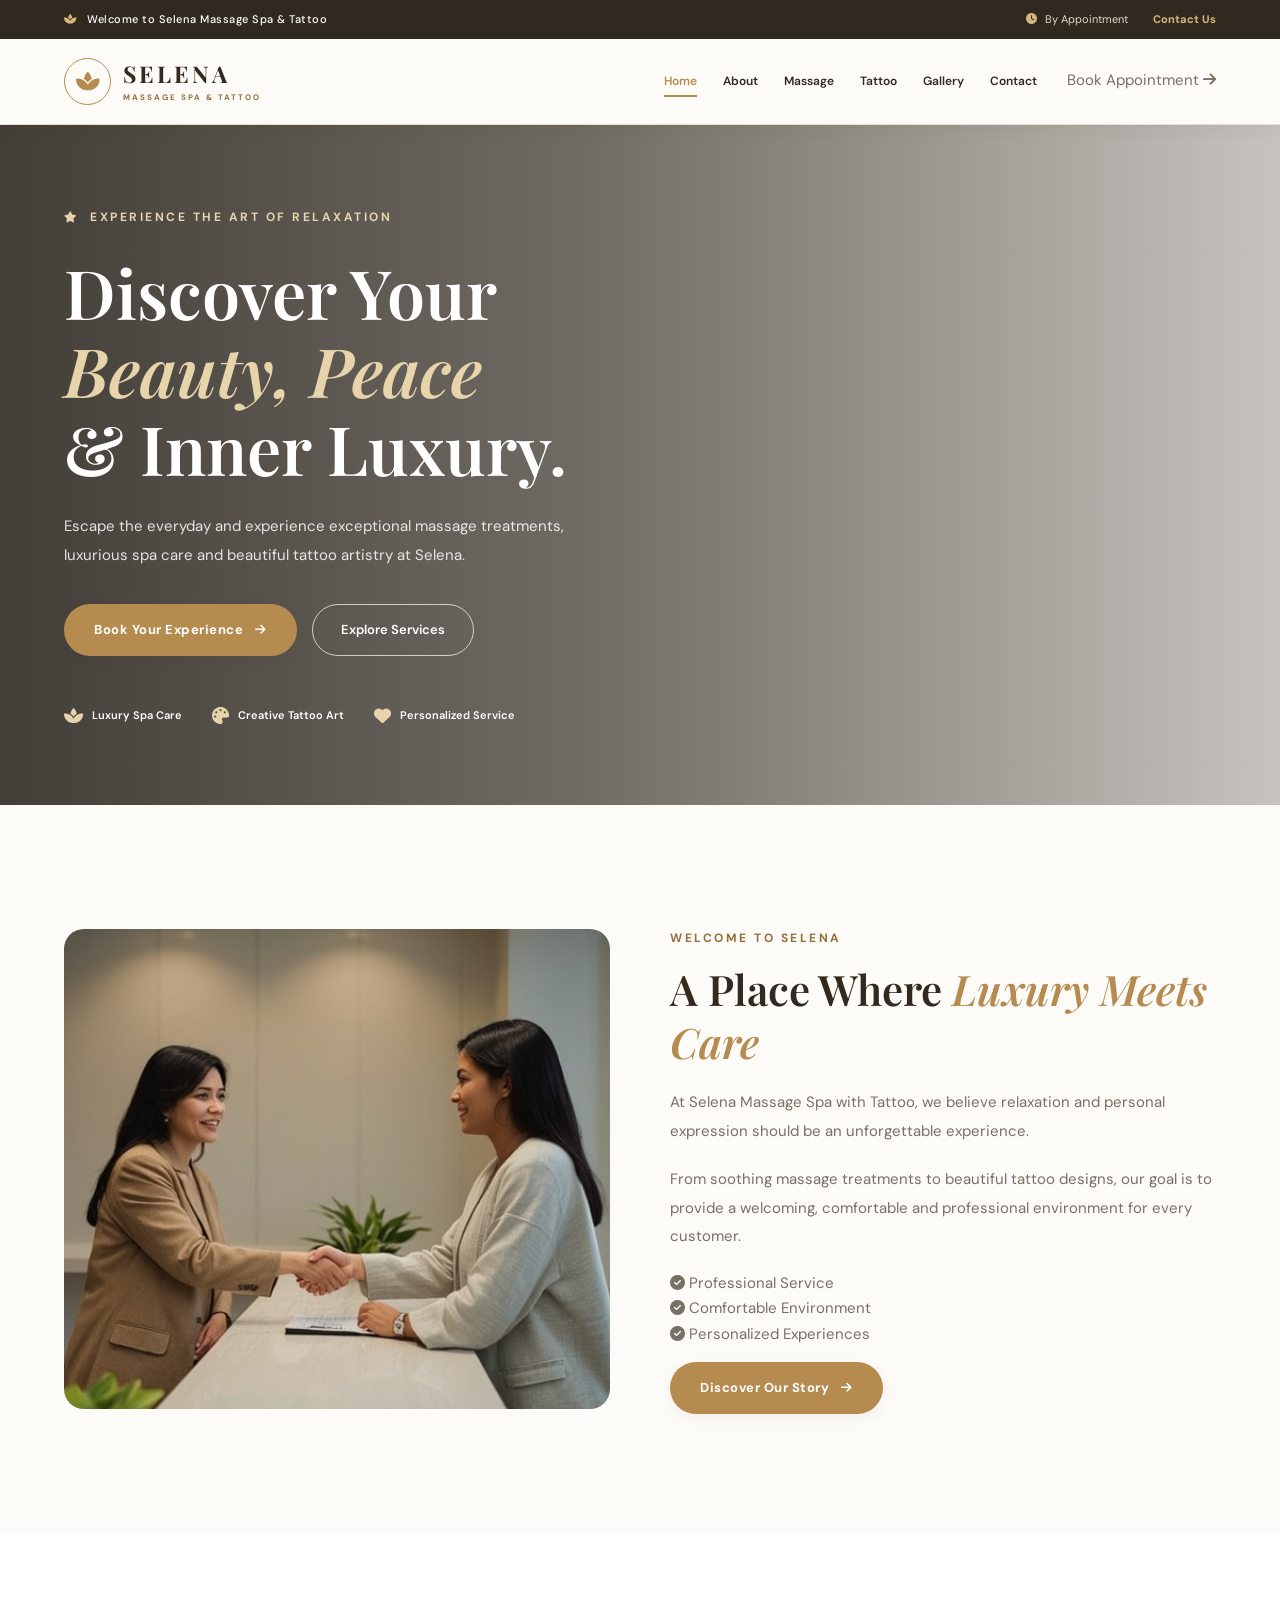
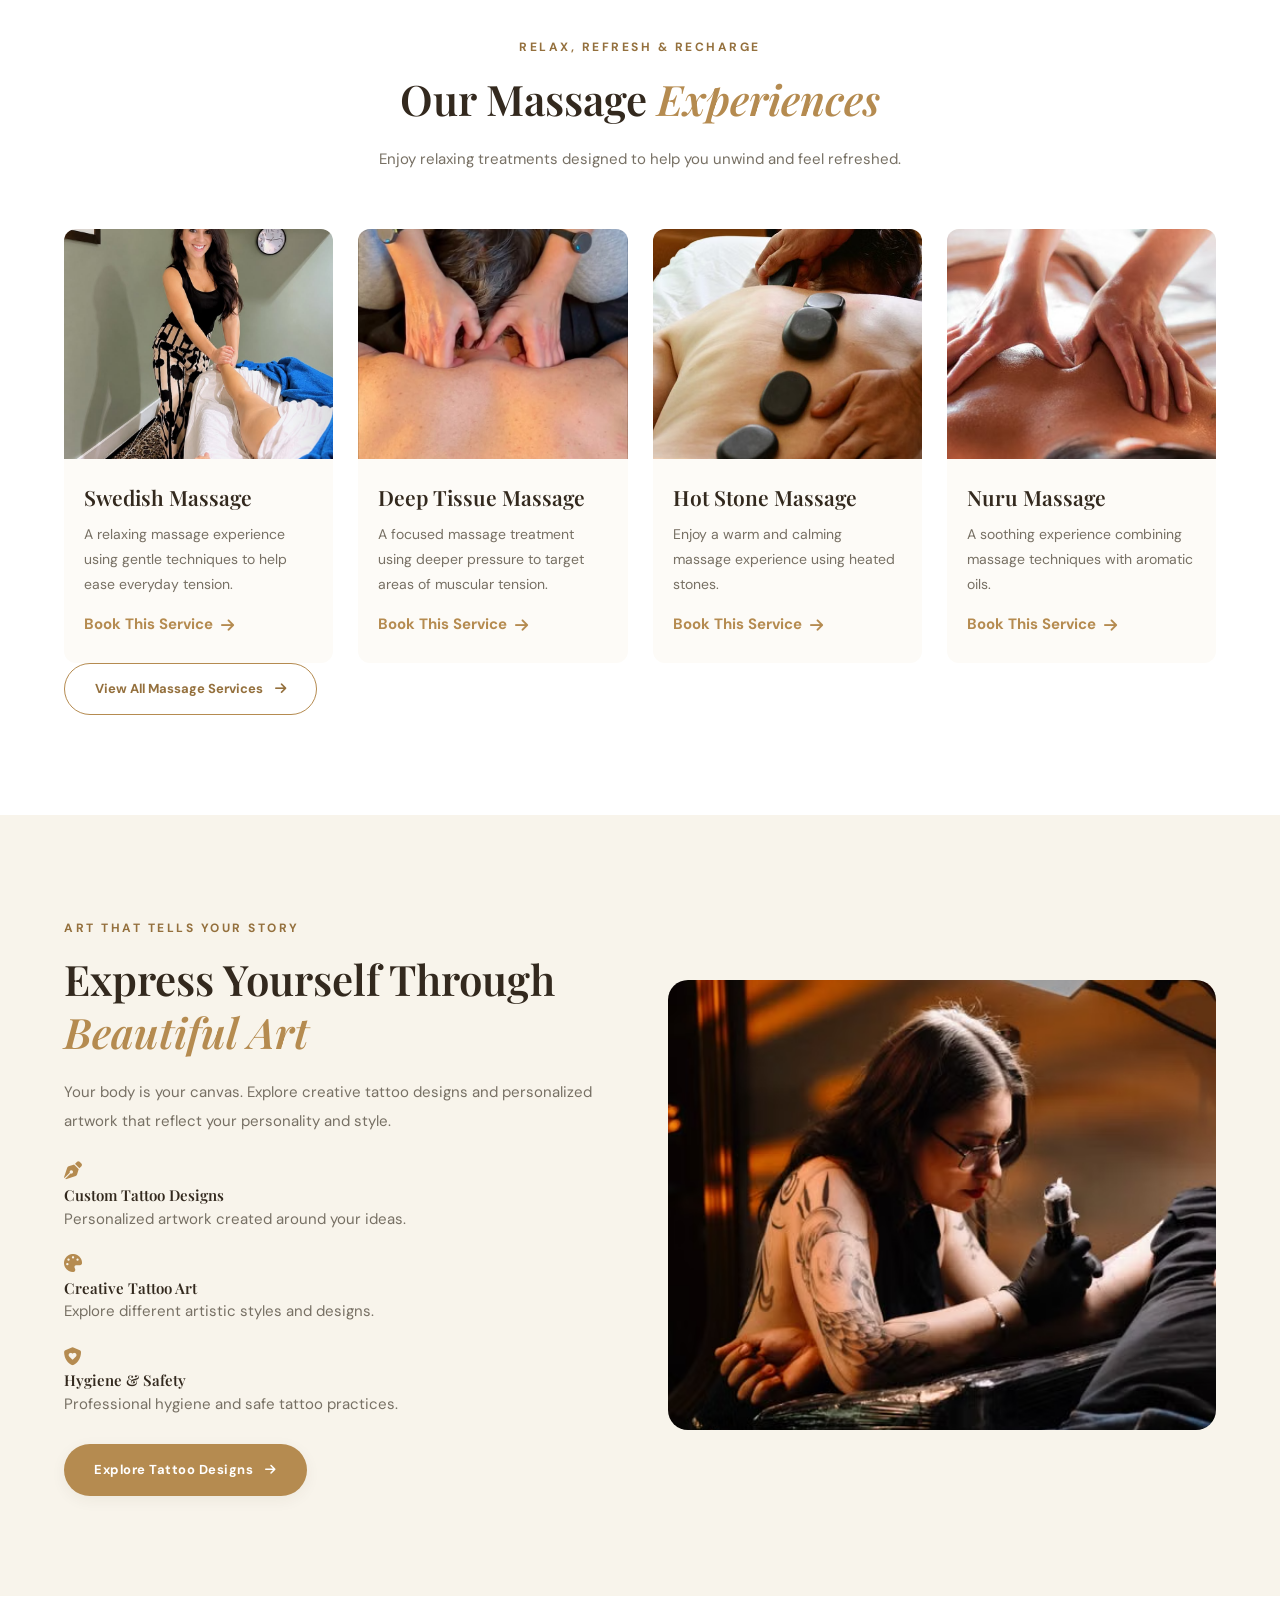
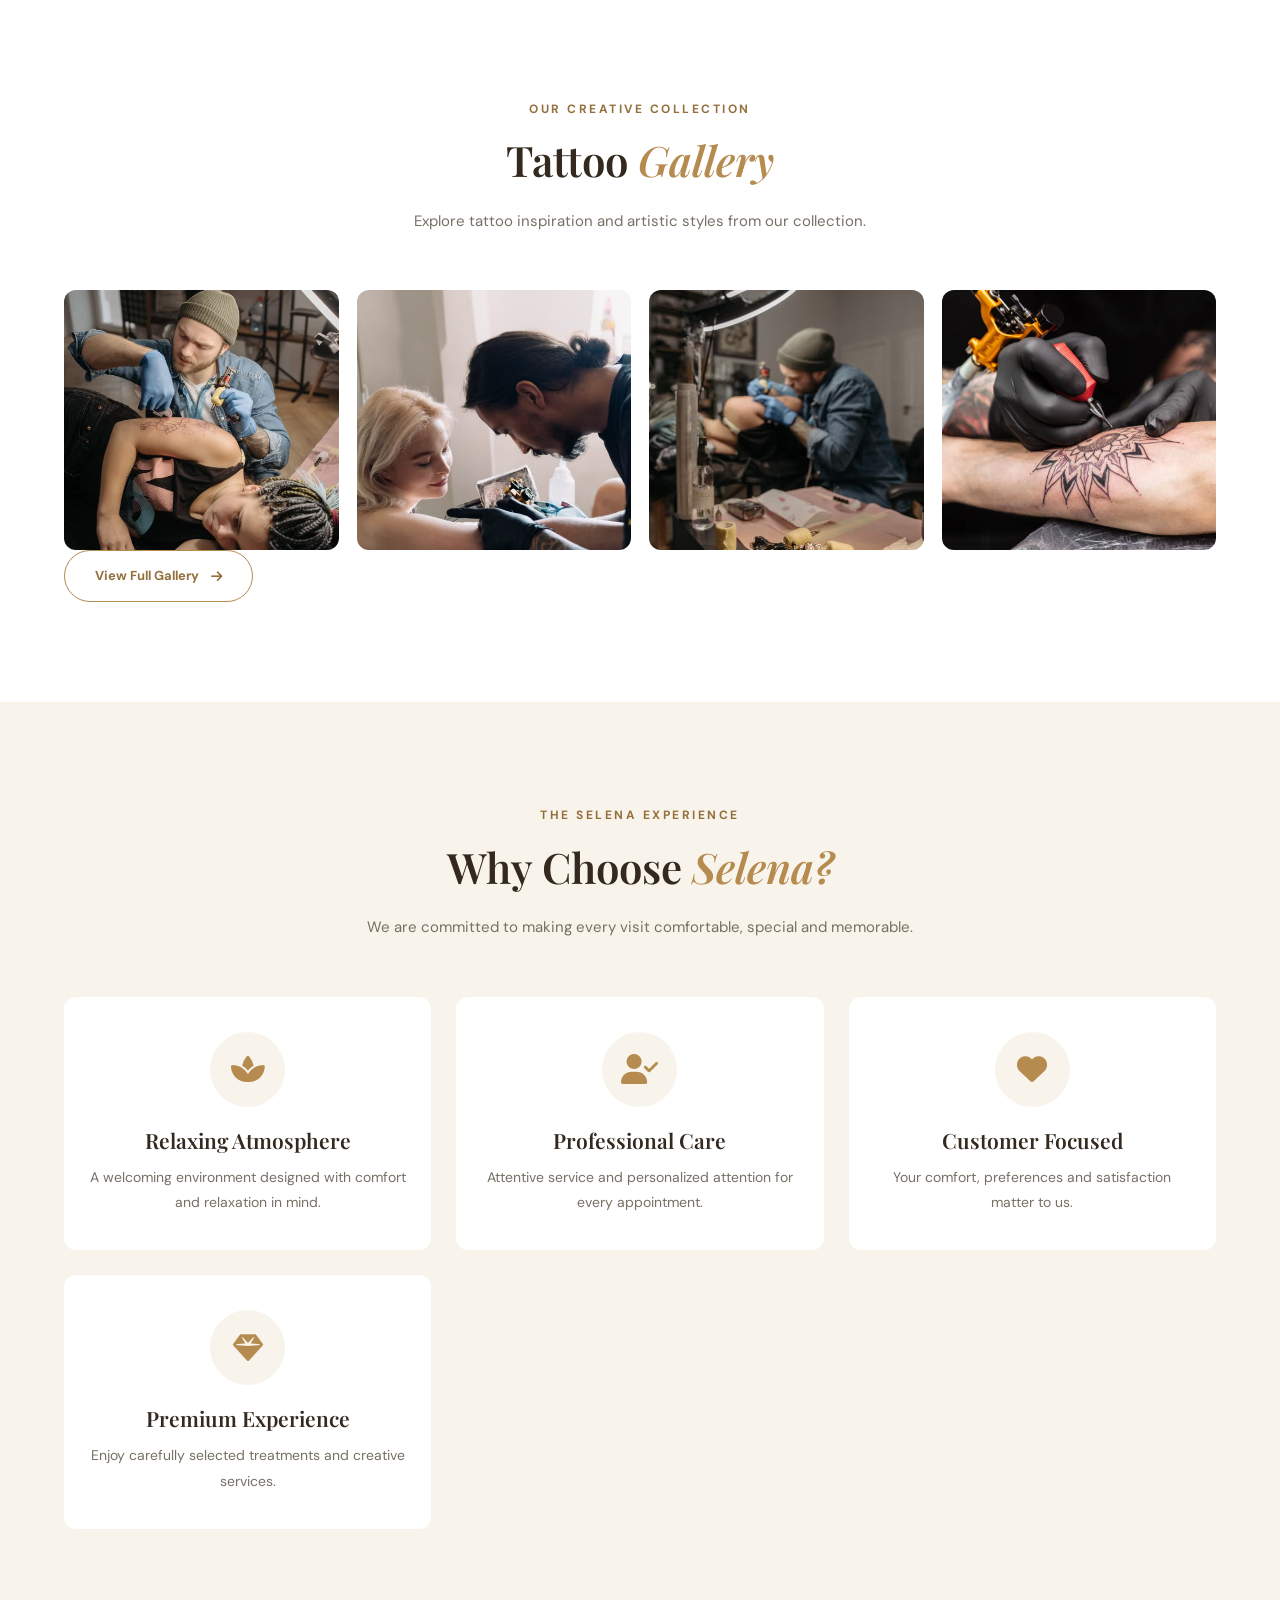
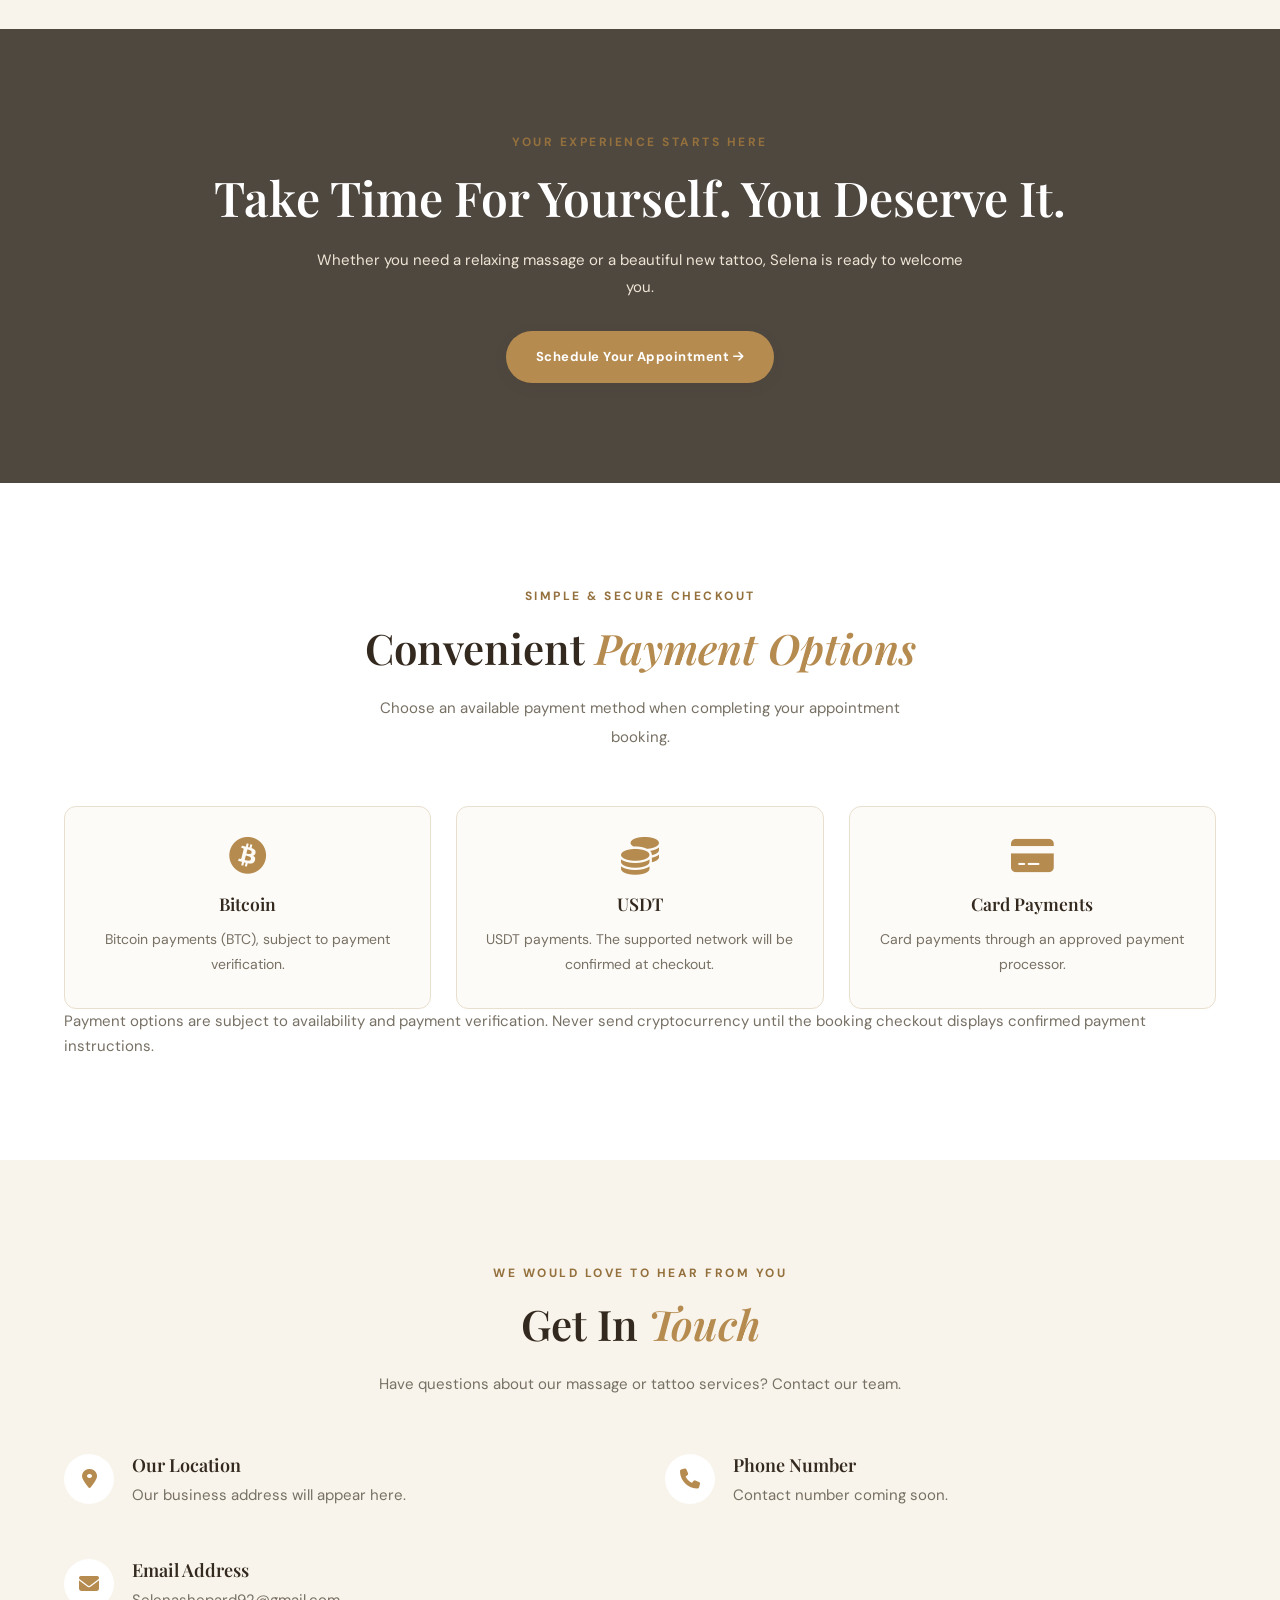
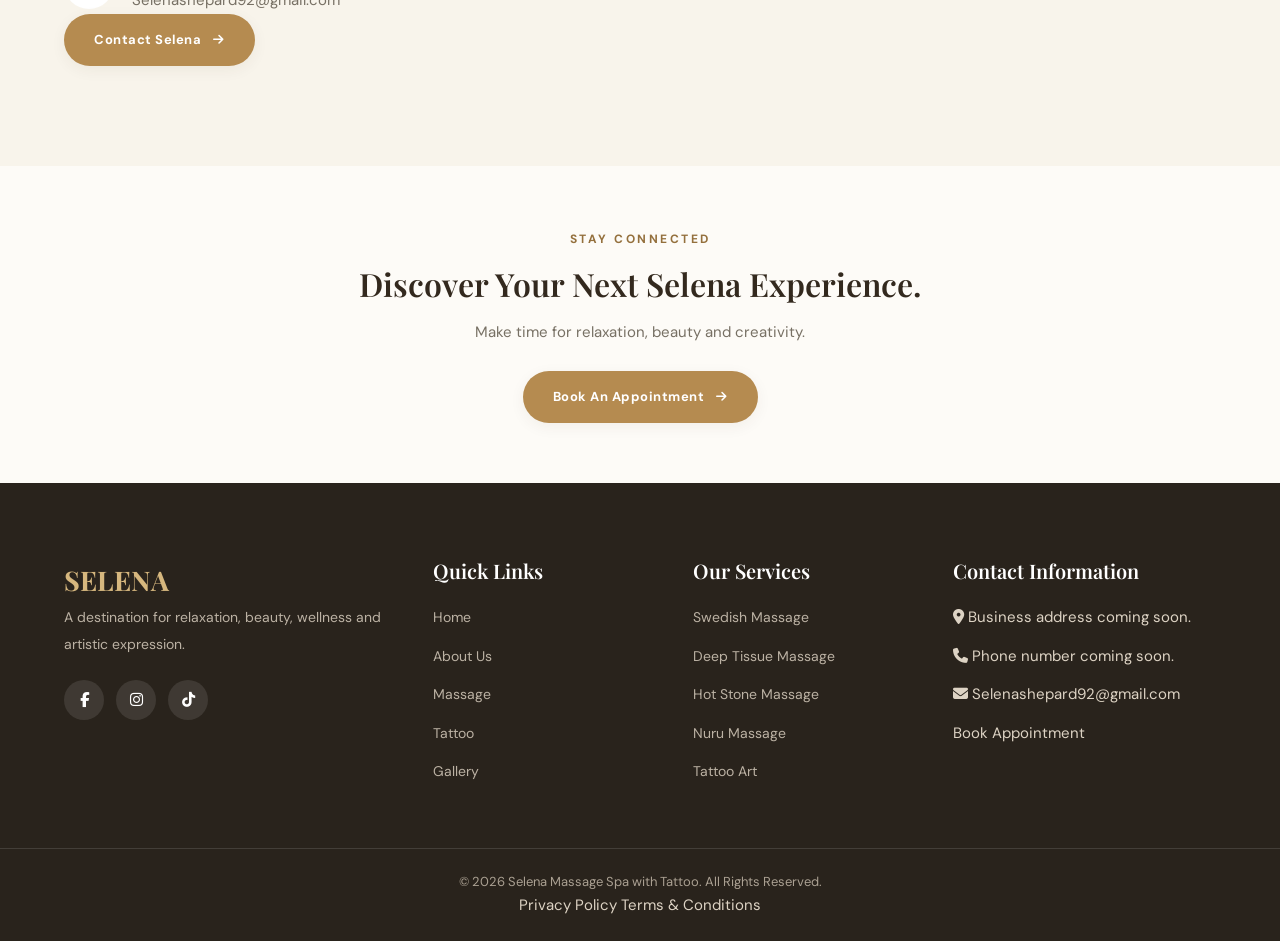
==== index.html @ 0e147f85 "Add files via upload" ====
<!DOCTYPE html>
<html lang="en">

<head>
    <meta charset="UTF-8">
    <meta http-equiv="X-UA-Compatible" content="IE=edge">
    <meta name="viewport" content="width=device-width, initial-scale=1.0">

    <meta name="description" content="Welcome to Selena Massage Spa with Tattoo. Experience luxury massage treatments, professional tattoo artistry and personalized spa services.">
    <meta name="keywords" content="Selena Massage Spa, Massage Therapy, Tattoo Studio, Luxury Spa, Body Massage, Tattoo Art">
    <meta name="author" content="Selena Massage Spa">
    <meta name="theme-color" content="#f8f4eb">

    <title>Selena Massage Spa with Tattoo | Luxury Spa & Tattoo Studio</title>

    <!-- Google Fonts -->
    <link rel="preconnect" href="https://fonts.googleapis.com">
    <link rel="preconnect" href="https://fonts.gstatic.com" crossorigin>
    <link rel="icon" type="image/jpeg" href="image/swedish-massage.jpg">
    <link href="https://fonts.googleapis.com/css2?family=DM+Sans:wght@400;500;600;700;800&family=Playfair+Display:wght@400;500;600;700&display=swap" rel="stylesheet">

    <!-- Font Awesome -->
    <link rel="stylesheet" href="https://cdnjs.cloudflare.com/ajax/libs/font-awesome/6.5.2/css/all.min.css">

    <!-- Website CSS -->
    <link rel="stylesheet" href="css/style.css">
    <link rel="stylesheet" href="css/responsive.css">

    <!-- Website JavaScript: load once -->
    <script src="js/app.js" defer></script>
</head>

<body>

    <!-- TOP BAR -->
    <div class="top-bar">
        <div class="container top-bar-content">

            <p>
                <i class="fa-solid fa-spa"></i>
                Welcome to Selena Massage Spa & Tattoo
            </p>

            <div class="top-bar-contact">
                <span>
                    <i class="fa-solid fa-clock"></i>
                    By Appointment
                </span>

                <a href="contact.html">Contact Us</a>
            </div>

        </div>
    </div>


    <!-- HEADER AND NAVIGATION -->
    <header class="header" id="header">

        <div class="container nav-container">

            <a href="index.html" class="logo">
                <span class="logo-icon">
                    <i class="fa-solid fa-spa"></i>
                </span>

                <span class="logo-text">
                    <strong>SELENA</strong>
                    <small>MASSAGE SPA & TATTOO</small>
                </span>
            </a>

            <nav class="navbar" id="navbar">

                <ul class="nav-links">
                    <li><a href="index.html" class="active">Home</a></li>
                    <li><a href="about.html">About</a></li>
                    <li><a href="massage.html">Massage</a></li>
                    <li><a href="tattoo.html">Tattoo</a></li>
                    <li><a href="gallery.html">Gallery</a></li>
                    <li><a href="contact.html">Contact</a></li>
                </ul>

                <a href="booking.html" class="nav-booking-btn">
                    Book Appointment
                    <i class="fa-solid fa-arrow-right"></i>
                </a>

            </nav>

            <!-- MOBILE MENU BUTTON -->
            <button
                class="menu-toggle"
                id="menu-toggle"
                type="button"
                aria-label="Open navigation menu"
                aria-expanded="false"
                aria-controls="navbar">

                <i class="fa-solid fa-bars"></i>
            </button>

        </div>
    </header>


    <!-- HERO SECTION -->
    <!-- <section class="hero" id="home"> -->

        <!-- <div class="hero-overlay"></div> -->
         <section class="hero" id="home">

    <!-- Background Video -->
    <video class="hero-video"
           autoplay
           muted
           loop
           playsinline
           poster="images/hero/hero-spa.jpg">

        <source src="videos/spa-background.mp4" type="video/mp4">

    </video>

    <!-- Dark Overlay -->
    <div class="hero-overlay"></div>

        <div class="container hero-container">

            <div class="hero-content">

                <span class="section-subtitle hero-subtitle">
                    <i class="fa-solid fa-star"></i>
                    EXPERIENCE THE ART OF RELAXATION
                </span>

                <h1 class="hero-title">
                    Discover Your
                    <span>Beauty, Peace</span>
                    & Inner Luxury.
                </h1>

                <p class="hero-description">
                    Escape the everyday and experience exceptional
                    massage treatments, luxurious spa care and
                    beautiful tattoo artistry at Selena.
                </p>

                <div class="hero-buttons">

                    <a href="booking.html" class="primary-btn">
                        Book Your Experience
                        <i class="fa-solid fa-arrow-right"></i>
                    </a>

                    <a href="massage.html" class="secondary-btn">
                        Explore Services
                    </a>

                </div>

                <div class="hero-features">

                    <div>
                        <i class="fa-solid fa-spa"></i>
                        <span>Luxury Spa Care</span>
                    </div>

                    <div>
                        <i class="fa-solid fa-palette"></i>
                        <span>Creative Tattoo Art</span>
                    </div>

                    <div>
                        <i class="fa-solid fa-heart"></i>
                        <span>Personalized Service</span>
                    </div>

                </div>

            </div>
        </div>
    </section>


    <!-- WELCOME SECTION -->
    <section class="welcome-section section-padding">

        <div class="container welcome-content">

            <div class="welcome-image">
                <img
                    src="image/welcome-spa.png"
                    alt="Beautiful luxury massage spa interior"
                    loading="lazy">

            </div>

            <div class="welcome-text">

                <span class="section-subtitle">
                    WELCOME TO SELENA
                </span>

                <h2 class="section-title">
                    A Place Where
                    <span>Luxury Meets Care</span>
                </h2>

                <p>
                    At Selena Massage Spa with Tattoo, we believe
                    relaxation and personal expression should be
                    an unforgettable experience.
                </p>

                <p>
                    From soothing massage treatments to beautiful
                    tattoo designs, our goal is to provide a welcoming,
                    comfortable and professional environment for every
                    customer.
                </p>

                <div class="welcome-points">

                    <div>
                        <i class="fa-solid fa-circle-check"></i>
                        Professional Service
                    </div>

                    <div>
                        <i class="fa-solid fa-circle-check"></i>
                        Comfortable Environment
                    </div>

                    <div>
                        <i class="fa-solid fa-circle-check"></i>
                        Personalized Experiences
                    </div>

                </div>

                <a href="about.html" class="primary-btn">
                    Discover Our Story
                    <i class="fa-solid fa-arrow-right"></i>
                </a>

            </div>
        </div>
    </section>


    <!-- MASSAGE SERVICES -->
    <section class="massage-section section-padding" id="massage">

        <div class="container">

            <div class="section-heading">

                <span class="section-subtitle">
                    RELAX, REFRESH & RECHARGE
                </span>

                <h2 class="section-title">
                    Our Massage
                    <span>Experiences</span>
                </h2>

                <p>
                    Enjoy relaxing treatments designed to help you
                    unwind and feel refreshed.
                </p>

            </div>

            <div class="services-grid">

                <!-- SERVICE 1 -->
                <div class="service-card">

                    <div class="service-image">
                        <img
                            src="image/swedish-massage.jpg"
                            alt="Swedish massage treatment"
                            loading="lazy">
                    </div>

                    <div class="service-info">

                        <h3>Swedish Massage</h3>

                        <p>
                            A relaxing massage experience using
                            gentle techniques to help ease everyday
                            tension.
                        </p>

                        <a href="booking.html?service=swedish-massage" class="service-link">
                            Book This Service
                            <i class="fa-solid fa-arrow-right"></i>
                        </a>

                    </div>
                </div>


                <!-- SERVICE 2 -->
                <div class="service-card">

                    <div class="service-image">
                        <img
                            src="image/deep-tissue.jpg"
                            alt="Deep tissue massage treatment"
                            loading="lazy">
                    </div>

                    <div class="service-info">

                        <h3>Deep Tissue Massage</h3>

                        <p>
                            A focused massage treatment using
                            deeper pressure to target areas of
                            muscular tension.
                        </p>

                        <a href="booking.html?service=deep-tissue" class="service-link">
                            Book This Service
                            <i class="fa-solid fa-arrow-right"></i>
                        </a>

                    </div>
                </div>


                <!-- SERVICE 3 -->
                <div class="service-card">

                    <div class="service-image">
                        <img
                            src="image/stone-massage.png"
                            alt="Hot stone massage"
                            loading="lazy">
                    </div>

                    <div class="service-info">

                        <h3>Hot Stone Massage</h3>

                        <p>
                            Enjoy a warm and calming massage
                            experience using heated stones.
                        </p>

                        <a href="booking.html?service=hot-stone" class="service-link">
                            Book This Service
                            <i class="fa-solid fa-arrow-right"></i>
                        </a>

                    </div>
                </div>


                <!-- SERVICE 4 -->
                <div class="service-card">

                    <div class="service-image">
                        <img
                            src="image/nuru-massage.png"
                            alt="nuru massage"
                            loading="lazy">
                    </div>

                    <div class="service-info">

                        <h3>Nuru Massage</h3>

                        <p>
                            A soothing experience combining
                            massage techniques with aromatic oils.
                        </p>

                        <a href="booking.html?service=aromatherapy" class="service-link">
                            Book This Service
                            <i class="fa-solid fa-arrow-right"></i>
                        </a>

                    </div>
                </div>

            </div>

            <div class="section-button">
                <a href="massage.html" class="outline-btn">
                    View All Massage Services
                    <i class="fa-solid fa-arrow-right"></i>
                </a>
            </div>

        </div>
    </section>


    <!-- TATTOO SECTION -->
    <section class="tattoo-section section-padding" id="tattoo">

        <div class="container tattoo-content">

            <div class="tattoo-text">

                <span class="section-subtitle">
                    ART THAT TELLS YOUR STORY
                </span>

                <h2 class="section-title">
                    Express Yourself
                    Through <span>Beautiful Art</span>
                </h2>

                <p>
                    Your body is your canvas. Explore creative
                    tattoo designs and personalized artwork
                    that reflect your personality and style.
                </p>

                <div class="tattoo-features">

                    <div>
                        <i class="fa-solid fa-pen-nib"></i>
                        <div>
                            <h4>Custom Tattoo Designs</h4>
                            <p>Personalized artwork created around your ideas.</p>
                        </div>
                    </div>

                    <div>
                        <i class="fa-solid fa-palette"></i>
                        <div>
                            <h4>Creative Tattoo Art</h4>
                            <p>Explore different artistic styles and designs.</p>
                        </div>
                    </div>

                    <div>
                        <i class="fa-solid fa-shield-heart"></i>
                        <div>
                            <h4>Hygiene & Safety</h4>
                            <p>Professional hygiene and safe tattoo practices.</p>
                        </div>
                    </div>

                </div>

                <a href="tattoo.html" class="primary-btn">
                    Explore Tattoo Designs
                    <i class="fa-solid fa-arrow-right"></i>
                </a>

            </div>

            <div class="tattoo-image">

                <img
                    src="image/tatto-artist.png"
                    alt="Professional tattoo artist creating artwork"
                    loading="lazy">

            </div>

        </div>
    </section>


    <!-- TATTOO GALLERY -->
    <section class="tattoo-gallery section-padding">

        <div class="container">

            <div class="section-heading">

                <span class="section-subtitle">
                    OUR CREATIVE COLLECTION
                </span>

                <h2 class="section-title">
                    Tattoo <span>Gallery</span>
                </h2>

                <p>
                    Explore tattoo inspiration and artistic
                    styles from our collection.
                </p>

            </div>

            <div class="gallery-grid">

                <a href="gallery.html" class="gallery-item">
                    <img
                        src="image/tattoo-1.png"
                        alt="Floral tattoo inspiration"
                        loading="lazy">
                </a>

                <a href="gallery.html" class="gallery-item">
                    <img
                        src="image/tattoo-2.png"
                        alt="Fine line tattoo inspiration"
                        loading="lazy">
                </a>

                <a href="gallery.html" class="gallery-item">
                    <img
                        src="image/tattoo-3.png"
                        alt="Creative tattoo design"
                        loading="lazy">
                </a>

                <a href="gallery.html" class="gallery-item">
                    <img
                        src="image/tattoo-4.png"
                        alt="Artistic tattoo design"
                        loading="lazy">
                </a>

            </div>

            <div class="section-button">
                <a href="gallery.html" class="outline-btn">
                    View Full Gallery
                    <i class="fa-solid fa-arrow-right"></i>
                </a>
            </div>

        </div>
    </section>


    <!-- WHY CHOOSE SELENA -->
    <section class="why-section section-padding">

        <div class="container">

            <div class="section-heading">

                <span class="section-subtitle">
                    THE SELENA EXPERIENCE
                </span>

                <h2 class="section-title">
                    Why Choose <span>Selena?</span>
                </h2>

                <p>
                    We are committed to making every visit
                    comfortable, special and memorable.
                </p>

            </div>

            <div class="why-grid">

                <div class="why-card">
                    <div class="why-icon">
                        <i class="fa-solid fa-spa"></i>
                    </div>
                    <h3>Relaxing Atmosphere</h3>
                    <p>
                        A welcoming environment designed
                        with comfort and relaxation in mind.
                    </p>
                </div>

                <div class="why-card">
                    <div class="why-icon">
                        <i class="fa-solid fa-user-check"></i>
                    </div>
                    <h3>Professional Care</h3>
                    <p>
                        Attentive service and personalized
                        attention for every appointment.
                    </p>
                </div>

                <div class="why-card">
                    <div class="why-icon">
                        <i class="fa-solid fa-heart"></i>
                    </div>
                    <h3>Customer Focused</h3>
                    <p>
                        Your comfort, preferences and
                        satisfaction matter to us.
                    </p>
                </div>

                <div class="why-card">
                    <div class="why-icon">
                        <i class="fa-solid fa-gem"></i>
                    </div>
                    <h3>Premium Experience</h3>
                    <p>
                        Enjoy carefully selected treatments
                        and creative services.
                    </p>
                </div>

            </div>
        </div>
    </section>


    <!-- BOOKING CALL TO ACTION -->
    <section class="booking-cta">

        <div class="container">

            <span class="section-subtitle">
                YOUR EXPERIENCE STARTS HERE
            </span>

            <h2>
                Take Time For Yourself.
                You Deserve It.
            </h2>

            <p>
                Whether you need a relaxing massage or
                a beautiful new tattoo, Selena is ready
                to welcome you.
            </p>

            <a href="booking.html" class="primary-btn">
                Schedule Your Appointment
                <i class="fa-solid fa-arrow-right"></i>
            </a>

        </div>
    </section>


    <!-- PAYMENT INFORMATION -->
    <section class="payment-section section-padding">

        <div class="container">

            <div class="section-heading">

                <span class="section-subtitle">
                    SIMPLE & SECURE CHECKOUT
                </span>

                <h2 class="section-title">
                    Convenient <span>Payment Options</span>
                </h2>

                <p>
                    Choose an available payment method when
                    completing your appointment booking.
                </p>

            </div>

            <div class="payment-grid">

                <div class="payment-card">
                    <i class="fa-brands fa-bitcoin"></i>
                    <h3>Bitcoin</h3>
                    <p>Bitcoin payments (BTC), subject to payment verification.</p>
                </div>

                <div class="payment-card">
                    <i class="fa-solid fa-coins"></i>
                    <h3>USDT</h3>
                    <p>USDT payments. The supported network will be confirmed at checkout.</p>
                </div>

                <div class="payment-card">
                    <i class="fa-solid fa-credit-card"></i>
                    <h3>Card Payments</h3>
                    <p>Card payments through an approved payment processor.</p>
                </div>

            </div>

            <p class="payment-note">
                Payment options are subject to availability and
                payment verification. Never send cryptocurrency
                until the booking checkout displays confirmed
                payment instructions.
            </p>

        </div>
    </section>


    <!-- CONTACT SECTION -->
    <section class="contact-section section-padding">

        <div class="container">

            <div class="section-heading">

                <span class="section-subtitle">
                    WE WOULD LOVE TO HEAR FROM YOU
                </span>

                <h2 class="section-title">
                    Get In <span>Touch</span>
                </h2>

                <p>
                    Have questions about our massage or tattoo
                    services? Contact our team.
                </p>

            </div>

            <div class="contact-grid">

                <div class="contact-item">
                    <div class="contact-icon">
                        <i class="fa-solid fa-location-dot"></i>
                    </div>
                    <div>
                        <h3>Our Location</h3>
                        <p>Our business address will appear here.</p>
                    </div>
                </div>

                <div class="contact-item">
                    <div class="contact-icon">
                        <i class="fa-solid fa-phone"></i>
                    </div>
                    <div>
                        <h3>Phone Number</h3>
                        <p>Contact number coming soon.</p>
                    </div>
                </div>

                <div class="contact-item">
                    <div class="contact-icon">
                        <i class="fa-solid fa-envelope"></i>
                    </div>
                    <div>
                        <h3>Email Address</h3>
                        <p>
                            <a href="mailto:Selenashepard92@gmail.com">
                                Selenashepard92@gmail.com
                            </a>
                        </p>
                    </div>
                </div>

            </div>

            <div class="section-button">
                <a href="contact.html" class="primary-btn">
                    Contact Selena
                    <i class="fa-solid fa-arrow-right"></i>
                </a>
            </div>

        </div>
    </section>


    <!-- FINAL BOOKING CTA -->
    <section class="newsletter-section">

        <div class="container">

            <span class="section-subtitle">
                STAY CONNECTED
            </span>

            <h2>
                Discover Your Next
                Selena Experience.
            </h2>

            <p>
                Make time for relaxation, beauty and creativity.
            </p>

            <a href="booking.html" class="primary-btn">
                Book An Appointment
                <i class="fa-solid fa-arrow-right"></i>
            </a>

        </div>
    </section>


    <!-- FOOTER -->
    <footer class="footer">

        <div class="container footer-grid">

            <!-- FOOTER BRAND -->
            <div class="footer-about">

                <a href="index.html" class="footer-logo">
                    SELENA
                </a>

                <p>
                    A destination for relaxation, beauty,
                    wellness and artistic expression.
                </p>

                <div class="footer-socials">

                    <a href="https://web.facebook.com/login/?_rdc=1&_rdr">
                        <i class="fab fa-facebook-f"></i></a>


                    <a href="https://www.instagram.com/?hl=en">
                        <i class="fab fa-instagram"></i></a>

                    <a href="https://www.tiktok.com" aria-label="TikTok">
                        <i class="fa-brands fa-tiktok"></i>
                    </a>

                    <!-- <a href="#" aria-label="Pinterest"> -->
                        <!-- <i class="fa-brands fa-pinterest-p"></i> -->
                    <!-- </a> -->

                </div>
            </div>


            <!-- QUICK LINKS -->
            <div class="footer-column">

                <h3>Quick Links</h3>

                <ul>
                    <li><a href="index.html">Home</a></li>
                    <li><a href="about.html">About Us</a></li>
                    <li><a href="massage.html">Massage</a></li>
                    <li><a href="tattoo.html">Tattoo</a></li>
                    <li><a href="gallery.html">Gallery</a></li>
                </ul>

            </div>


            <!-- SERVICES -->
            <div class="footer-column">

                <h3>Our Services</h3>

                <ul>
                    <li><a href="massage.html">Swedish Massage</a></li>
                    <li><a href="massage.html">Deep Tissue Massage</a></li>
                    <li><a href="massage.html">Hot Stone Massage</a></li>
                    <li><a href="massage.html">Nuru Massage</a></li>
                    <li><a href="tattoo.html">Tattoo Art</a></li>
                </ul>

            </div>


            <!-- CONTACT INFORMATION -->
            <div class="footer-column">

                <h3>Contact Information</h3>

                <ul>
                    <li>
                        <i class="fa-solid fa-location-dot"></i>
                        Business address coming soon.
                    </li>

                    <li>
                        <i class="fa-solid fa-phone"></i>
                        Phone number coming soon.
                    </li>

                    <li>
                        <i class="fa-solid fa-envelope"></i>
                        Selenashepard92@gmail.com
                    </li>
                </ul>

                <a href="booking.html" class="footer-book-btn">
                    Book Appointment
                </a>

            </div>

        </div>


        <!-- FOOTER BOTTOM -->
        <div class="footer-bottom">

            <div class="container">

                <p>
                    &copy; <span id="current-year">2026</span>
                    Selena Massage Spa with Tattoo.
                    All Rights Reserved.
                </p>

                <div>
                    <a href="privacy.html">Privacy Policy</a>
                    <a href="terms.html">Terms & Conditions</a>
                </div>

            </div>

        </div>

    </footer>

</body>
</html>
---- css/style.css ----
/* =========================================
   SELENA MASSAGE SPA WITH TATTOO
   MAIN STYLESHEET
   PART 1
========================================= */


/* =========================================
   1. GOOGLE FONT FALLBACK
========================================= */

@import url('https://fonts.googleapis.com/css2?family=DM+Sans:wght@400;500;600;700;800&family=Playfair+Display:wght@400;500;600;700&display=swap');


/* =========================================
   2. ROOT VARIABLES
========================================= */

:root {

    /* Main Colors */

    --primary-color: #b58b50;

    --primary-dark: #94703d;

    --primary-light: #d6b77e;

    --gold-light: #e8d4aa;


    /* Background Colors */

    --cream-color: #f8f4eb;

    --cream-light: #fdfbf7;

    --white-color: #ffffff;

    --beige-color: #eee5d5;


    /* Text Colors */

    --dark-color: #30291f;

    --heading-color: #33291e;

    --text-color: #777064;

    --light-text: #aaa092;


    /* Border Colors */

    --border-color: #e9dfce;


    /* Typography */

    --heading-font: 'Playfair Display', serif;

    --body-font: 'DM Sans', sans-serif;


    /* Shadows */

    --shadow-sm: 0 4px 15px rgba(70, 50, 25, 0.06);

    --shadow-md: 0 10px 30px rgba(70, 50, 25, 0.10);

    --shadow-lg: 0 15px 45px rgba(70, 50, 25, 0.15);


    /* Border Radius */

    --radius-sm: 6px;

    --radius-md: 12px;

    --radius-lg: 20px;

    --radius-full: 50px;


    /* Transitions */

    --transition: all 0.35s ease;


    /* Layout */

    --container-width: 1200px;

}


/* =========================================
   3. GLOBAL RESET
========================================= */

* {

    margin: 0;

    padding: 0;

    box-sizing: border-box;

}


html {

    scroll-behavior: smooth;

    scroll-padding-top: 100px;

}


body {

    font-family: var(--body-font);

    background: var(--cream-light);

    color: var(--text-color);

    font-size: 15px;

    line-height: 1.7;

    overflow-x: hidden;

}


body,
button,
input,
textarea,
select {

    font-family: var(--body-font);

}


img {

    max-width: 100%;

    display: block;

    object-fit: cover;

}


a {

    text-decoration: none;

    color: inherit;

    transition: var(--transition);

}


ul {

    list-style: none;

}


button {

    border: none;

    outline: none;

    cursor: pointer;

}


.container {

    width: 90%;

    max-width: var(--container-width);

    margin: 0 auto;

}


.section-padding {

    padding: 100px 0;

}


/* =========================================
   4. GLOBAL TYPOGRAPHY
========================================= */

h1,
h2,
h3,
h4,
h5,
h6 {

    font-family: var(--heading-font);

    color: var(--heading-color);

    font-weight: 600;

    line-height: 1.25;

}


p {

    color: var(--text-color);

}


.section-subtitle {

    display: inline-block;

    color: var(--primary-dark);

    font-size: 12px;

    font-weight: 700;

    letter-spacing: 2.5px;

    text-transform: uppercase;

    margin-bottom: 15px;

}


.section-title {

    font-family: var(--heading-font);

    font-size: 42px;

    font-weight: 600;

    line-height: 1.25;

    color: var(--heading-color);

    margin-bottom: 20px;

}


.section-title span {

    color: var(--primary-color);

    font-style: italic;

}


.section-heading {

    text-align: center;

    max-width: 700px;

    margin: 0 auto 55px;

}


.section-heading p {

    font-size: 15px;

    line-height: 1.9;

    max-width: 580px;

    margin: 0 auto;

}


/* =========================================
   5. PRIMARY BUTTON
========================================= */

.primary-btn {

    display: inline-flex;

    align-items: center;

    justify-content: center;

    gap: 12px;

    padding: 15px 30px;

    background: var(--primary-color);

    color: var(--white-color);

    font-size: 13px;

    font-weight: 700;

    letter-spacing: 0.5px;

    border-radius: var(--radius-full);

    transition: var(--transition);

    box-shadow: var(--shadow-sm);

}


.primary-btn:hover {

    background: var(--primary-dark);

    transform: translateY(-4px);

    box-shadow: var(--shadow-md);

}


.primary-btn i {

    font-size: 12px;

    transition: var(--transition);

}


.primary-btn:hover i {

    transform: translateX(5px);

}


/* =========================================
   6. SECONDARY BUTTON
========================================= */

.secondary-btn {

    display: inline-flex;

    align-items: center;

    justify-content: center;

    gap: 10px;

    padding: 14px 28px;

    color: var(--white-color);

    border: 1px solid rgba(255, 255, 255, 0.7);

    border-radius: var(--radius-full);

    font-size: 13px;

    font-weight: 600;

    transition: var(--transition);

}


.secondary-btn:hover {

    background: var(--white-color);

    color: var(--primary-dark);

    transform: translateY(-3px);

}


/* =========================================
   7. OUTLINE BUTTON
========================================= */

.outline-btn {

    display: inline-flex;

    align-items: center;

    justify-content: center;

    gap: 12px;

    padding: 14px 30px;

    border: 1px solid var(--primary-color);

    color: var(--primary-dark);

    border-radius: var(--radius-full);

    font-size: 13px;

    font-weight: 700;

    transition: var(--transition);

}


.outline-btn:hover {

    background: var(--primary-color);

    color: var(--white-color);

    transform: translateY(-3px);

}


/* =========================================
   8. TOP ANNOUNCEMENT BAR
========================================= */

.top-bar {

    width: 100%;

    background: var(--dark-color);

    color: var(--white-color);

    padding: 10px 0;

    font-size: 11px;

}


.top-bar-content {

    display: flex;

    align-items: center;

    justify-content: space-between;

}


.top-bar p {

    color: var(--white-color);

    font-size: 11px;

    font-weight: 500;

    letter-spacing: 0.5px;

}


.top-bar p i {

    color: var(--primary-light);

    margin-right: 7px;

}


.top-bar-contact {

    display: flex;

    align-items: center;

    gap: 25px;

}


.top-bar-contact span {

    color: #e4d9c8;

}


.top-bar-contact span i {

    color: var(--primary-light);

    margin-right: 5px;

}


.top-bar-contact a {

    color: var(--primary-light);

    font-weight: 700;

}


.top-bar-contact a:hover {

    color: var(--white-color);

}


/* =========================================
   9. MAIN HEADER
========================================= */

.header {

    width: 100%;

    background: rgba(253, 251, 247, 0.97);

    position: sticky;

    top: 0;

    left: 0;

    z-index: 1000;

    border-bottom: 1px solid var(--border-color);

    box-shadow: var(--shadow-sm);

    transition: var(--transition);

}


.nav-container {

    display: flex;

    align-items: center;

    justify-content: space-between;

    min-height: 85px;

}


/* =========================================
   10. LOGO
========================================= */

.logo {

    display: inline-flex;

    align-items: center;

    gap: 12px;

    flex-shrink: 0;

}


.logo-icon {

    width: 47px;

    height: 47px;

    display: flex;

    align-items: center;

    justify-content: center;

    border: 1px solid var(--primary-color);

    border-radius: 50%;

    color: var(--primary-color);

    font-size: 21px;

}


.logo-text {

    display: flex;

    flex-direction: column;

    line-height: 1.2;

}


.logo-text strong {

    font-family: var(--heading-font);

    color: var(--heading-color);

    font-size: 23px;

    letter-spacing: 3px;

}


.logo-text small {

    color: var(--primary-dark);

    font-size: 8px;

    font-weight: 700;

    letter-spacing: 2px;

    margin-top: 5px;

}


/* =========================================
   11. NAVIGATION
========================================= */

.navbar {

    display: flex;

    align-items: center;

    gap: 30px;

}


.nav-links {

    display: flex;

    align-items: center;

    gap: 26px;

}


.nav-links li a {

    color: var(--dark-color);

    font-size: 12px;

    font-weight: 600;

    position: relative;

    padding: 10px 0;

}


.nav-links li a::after {

    content: '';

    position: absolute;

    left: 0;

    bottom: 2px;

    width: 0;

    height: 2px;

    background: var(--primary-color);

    transition: var(--transition);

}


.nav-links li a:hover,

.nav-links li a.active {

    color: var(--primary-color);

}


.nav-links li a:hover::after,

.nav-links li a.active::after {

    width: 100%;

}


/* =========================================
   12. NAVIGATION BOOKING BUTTON
========================================= */

.nav-book-btn {

    display: inline-flex;

    align-items: center;

    justify-content: center;

    gap: 9px;

    padding: 13px 21px;

    background: var(--primary-color);

    color: var(--white-color);

    font-size: 11px;

    font-weight: 700;

    border-radius: var(--radius-full);

    white-space: nowrap;

    transition: var(--transition);

}


.nav-book-btn:hover {

    background: var(--primary-dark);

    transform: translateY(-3px);

}


.nav-book-btn i {

    font-size: 11px;

}


/* =========================================
   13. MOBILE MENU BUTTON
========================================= */

.menu-toggle {

    display: none;

    align-items: center;

    justify-content: center;

    width: 43px;

    height: 43px;

    background: var(--primary-color);

    color: var(--white-color);

    border-radius: 8px;

    font-size: 18px;

    transition: var(--transition);

}


.menu-toggle:hover {

    background: var(--primary-dark);

}


/* =========================================
   14. HERO SECTION WITH BACKGROUND VIDEO
========================================= */

.hero {
    width: 100%;
    min-height: 680px;
    display: flex;
    align-items: center;
    position: relative;
    isolation: isolate;
    background: url('../images/hero/hero-spa.jpg') center/cover no-repeat;
    overflow: hidden;
}

/* Background Video */

.hero-video {
    position: absolute;
    inset: 0;
    width: 100%;
    height: 100%;
    object-fit: cover;
    z-index: -2;
}

/* Hero Overlay */

.hero-overlay {
    position: absolute;
    inset: 0;
    z-index: -1;
    background: linear-gradient(
        90deg,
        rgba(28, 23, 17, 0.83) 0%,
        rgba(35, 28, 20, 0.65) 45%,
        rgba(35, 28, 20, 0.25) 100%
    );
}

/* Hero Container */

.hero-container {
    position: relative;
    z-index: 2;
    padding-top: 70px;
    padding-bottom: 70px;
}

/* Hero Content */

.hero-content {
    max-width: 680px;
    animation: heroFadeUp 1.2s ease both;
}

.hero-subtitle {
    color: var(--gold-light);
    margin-bottom: 25px;
}

.hero-subtitle i {
    margin-right: 6px;
    font-size: 11px;
}

/* Hero Heading */

.hero-content h1 {
    font-family: var(--heading-font);
    color: var(--white-color);
    font-size: clamp(42px, 5.5vw, 68px);
    line-height: 1.15;
    font-weight: 600;
    margin-bottom: 25px;
    max-width: 650px;
}

.hero-content h1 span {
    display: block;
    color: var(--gold-light);
    font-style: italic;
}

/* Hero Paragraph */

.hero-content > p {
    color: rgba(255, 255, 255, 0.85);
    font-size: 15px;
    line-height: 1.9;
    max-width: 530px;
    margin-bottom: 35px;
}

/* Hero Buttons */

.hero-buttons {
    display: flex;
    align-items: center;
    flex-wrap: wrap;
    gap: 15px;
    margin-bottom: 50px;
}

.hero-features {
    display: flex;
    align-items: center;
    flex-wrap: wrap;
    gap: 30px;
}

.hero-features div {
    display: flex;
    align-items: center;
    gap: 9px;
    color: var(--white-color);
    font-size: 11px;
    font-weight: 600;
}

.hero-features div i {
    color: var(--gold-light);
    font-size: 17px;
}

/* Hero Animation */

@keyframes heroFadeUp {
    from {
        opacity: 0;
        transform: translateY(35px);
    }

    to {
        opacity: 1;
        transform: translateY(0);
    }
}



/* =========================================
   15. HERO ANIMATION
========================================= */

@keyframes heroFadeUp {

    from {

        opacity: 0;

        transform: translateY(35px);

    }

    to {

        opacity: 1;

        transform: translateY(0);

    }

}


/* =========================================
   END OF PART 1
========================================= */



/* =========================================
   SELENA MASSAGE SPA WITH TATTOO
   CSS PART 2 — HOMEPAGE SECTIONS
========================================= */


/* =========================================
   WELCOME SECTION
========================================= */

.welcome-section {
    background: var(--cream-light);
}

.welcome-content {
    display: grid;
    grid-template-columns: 1fr 1fr;
    align-items: center;
    gap: 60px;
}

.welcome-image {
    position: relative;
}

.welcome-image img {
    width: 100%;
    height: 480px;
    object-fit: cover;
    border-radius: var(--radius-lg);
    box-shadow: var(--shadow-medium);
}

.welcome-text {
    padding: 20px 0;
}

.welcome-text p {
    color: var(--text-color);
    line-height: 1.9;
    margin-bottom: 20px;
}

.welcome-text .primary-btn {
    margin-top: 15px;
}


/* =========================================
   MASSAGE SERVICES SECTION
========================================= */

.massage-section {
    background: var(--white-color);
}

.services-grid {
    display: grid;
    grid-template-columns: repeat(4, 1fr);
    gap: 25px;
}

.service-card {
    background: var(--cream-light);
    border-radius: var(--radius-md);
    overflow: hidden;
    box-shadow: var(--shadow-light);
    transition: var(--transition);
}

.service-card:hover {
    transform: translateY(-10px);
    box-shadow: var(--shadow-medium);
}

.service-image {
    width: 100%;
    height: 230px;
    overflow: hidden;
}

.service-image img {
    width: 100%;
    height: 100%;
    object-fit: cover;
    transition: var(--transition);
}

.service-card:hover .service-image img {
    transform: scale(1.08);
}

.service-info {
    padding: 25px 20px;
}

.service-info h3 {
    color: var(--heading-color);
    font-family: var(--heading-font);
    font-size: 21px;
    margin-bottom: 12px;
}

.service-info p {
    color: var(--text-color);
    font-size: 14px;
    line-height: 1.8;
    margin-bottom: 15px;
}

.service-link {
    color: var(--primary-color);
    font-weight: 700;
    display: inline-flex;
    align-items: center;
    gap: 8px;
    transition: var(--transition);
}

.service-link:hover {
    color: var(--primary-dark);
    gap: 13px;
}


/* =========================================
   TATTOO SECTION
========================================= */

.tattoo-section {
    background: var(--cream-color);
}

.tattoo-content {
    display: grid;
    grid-template-columns: 1fr 1fr;
    align-items: center;
    gap: 55px;
}

.tattoo-image {
    overflow: hidden;
    border-radius: var(--radius-lg);
    box-shadow: var(--shadow-medium);
}

.tattoo-image img {
    width: 100%;
    height: 450px;
    object-fit: cover;
    transition: var(--transition);
}

.tattoo-image:hover img {
    transform: scale(1.04);
}

.tattoo-text p {
    color: var(--text-color);
    line-height: 1.9;
    margin-bottom: 20px;
}

.tattoo-features {
    margin: 25px 0;
}

.tattoo-features li {
    display: flex;
    align-items: center;
    gap: 12px;
    margin-bottom: 15px;
    color: var(--dark-color);
}

.tattoo-features i {
    color: var(--primary-color);
    font-size: 18px;
}


/* =========================================
   TATTOO GALLERY
========================================= */

.tattoo-gallery {
    background: var(--white-color);
}

.gallery-grid {
    display: grid;
    grid-template-columns: repeat(4, 1fr);
    gap: 18px;
}

.gallery-item {
    height: 260px;
    overflow: hidden;
    position: relative;
    border-radius: var(--radius-md);
    cursor: pointer;
}

.gallery-item img {
    width: 100%;
    height: 100%;
    object-fit: cover;
    transition: var(--transition);
}

.gallery-item:hover img {
    transform: scale(1.1);
}

.gallery-item::after {
    content: "";
    position: absolute;
    inset: 0;
    background: rgba(48, 41, 31, 0.15);
    opacity: 0;
    transition: var(--transition);
}

.gallery-item:hover::after {
    opacity: 1;
}


/* =========================================
   WHY CHOOSE US
========================================= */

.why-section {
    background: var(--cream-color);
}

.why-grid {
    display: grid;
    grid-template-columns: repeat(3, 1fr);
    gap: 25px;
}

.why-card {
    background: var(--white-color);
    padding: 35px 25px;
    border-radius: var(--radius-md);
    text-align: center;
    box-shadow: var(--shadow-light);
    transition: var(--transition);
}

.why-card:hover {
    transform: translateY(-8px);
    box-shadow: var(--shadow-medium);
}

.why-icon {
    width: 75px;
    height: 75px;
    background: var(--cream-color);
    color: var(--primary-color);
    border-radius: 50%;
    display: flex;
    align-items: center;
    justify-content: center;
    font-size: 30px;
    margin: 0 auto 20px;
}

.why-card h3 {
    font-family: var(--heading-font);
    color: var(--heading-color);
    font-size: 21px;
    margin-bottom: 12px;
}

.why-card p {
    color: var(--text-color);
    font-size: 14px;
    line-height: 1.8;
}


/* =========================================
   BOOKING CALL TO ACTION
========================================= */

.booking-cta {
    background:
        linear-gradient(
            rgba(48, 41, 31, 0.85),
            rgba(48, 41, 31, 0.85)
        ),
        url("../images/hero/booking-bg.jpg") center/cover no-repeat;

    padding: 100px 20px;
    text-align: center;
    color: var(--white-color);
}

.booking-cta h2 {
    color: var(--white-color);
    font-family: var(--heading-font);
    font-size: clamp(30px, 4vw, 48px);
    margin-bottom: 20px;
}

.booking-cta p {
    max-width: 650px;
    margin: 0 auto 30px;
    line-height: 1.8;
    color: #eee5d5;
}

.booking-cta .primary-btn {
    display: inline-block;
}


/* =========================================
   PAYMENT INFORMATION SECTION
========================================= */

.payment-section {
    background: var(--white-color);
}

.payment-grid {
    display: grid;
    grid-template-columns: repeat(3, 1fr);
    gap: 25px;
}

.payment-card {
    padding: 30px 25px;
    background: var(--cream-light);
    border: 1px solid var(--border-color);
    border-radius: var(--radius-md);
    text-align: center;
    transition: var(--transition);
}

.payment-card:hover {
    border-color: var(--primary-color);
    transform: translateY(-6px);
    box-shadow: var(--shadow-light);
}

.payment-card i {
    font-size: 38px;
    color: var(--primary-color);
    margin-bottom: 18px;
}

.payment-card h3 {
    font-family: var(--heading-font);
    color: var(--heading-color);
    margin-bottom: 12px;
}

.payment-card p {
    color: var(--text-color);
    font-size: 14px;
    line-height: 1.8;
}


/* =========================================
   CONTACT SECTION
========================================= */

.contact-section {
    background: var(--cream-color);
}

.contact-grid {
    display: grid;
    grid-template-columns: 1fr 1fr;
    gap: 50px;
}

.contact-info {
    display: flex;
    flex-direction: column;
    gap: 25px;
}

.contact-item {
    display: flex;
    align-items: flex-start;
    gap: 18px;
}

.contact-icon {
    width: 50px;
    height: 50px;
    min-width: 50px;
    background: var(--white-color);
    color: var(--primary-color);
    border-radius: 50%;
    display: flex;
    justify-content: center;
    align-items: center;
    font-size: 20px;
}

.contact-item h3 {
    color: var(--heading-color);
    font-size: 18px;
    margin-bottom: 7px;
}

.contact-item p {
    color: var(--text-color);
    line-height: 1.7;
}

.contact-form {
    background: var(--white-color);
    padding: 35px;
    border-radius: var(--radius-md);
    box-shadow: var(--shadow-light);
}

.contact-form input,
.contact-form textarea {
    width: 100%;
    padding: 15px;
    border: 1px solid var(--border-color);
    border-radius: var(--radius-sm);
    outline: none;
    font-family: var(--body-font);
    margin-bottom: 18px;
    transition: var(--transition);
}

.contact-form input:focus,
.contact-form textarea:focus {
    border-color: var(--primary-color);
}

.contact-form textarea {
    height: 140px;
    resize: vertical;
}

.contact-form button {
    border: none;
    cursor: pointer;
}


/* =========================================
   FOOTER
========================================= */

.footer {
    background: #29231c;
    color: #ddd3c4;
    padding: 75px 0 0;
}

.footer-grid {
    display: grid;
    grid-template-columns: 1.5fr 1fr 1fr 1.2fr;
    gap: 40px;
    padding-bottom: 50px;
}

.footer-logo {
    color: var(--primary-light);
    font-family: var(--heading-font);
    font-size: 27px;
    font-weight: 700;
    margin-bottom: 20px;
}

.footer-about p {
    color: #bcb2a4;
    line-height: 1.9;
    font-size: 14px;
}

.footer-column h3 {
    color: var(--white-color);
    font-family: var(--heading-font);
    font-size: 20px;
    margin-bottom: 22px;
}

.footer-column ul li {
    margin-bottom: 13px;
}

.footer-column ul li a {
    color: #bcb2a4;
    font-size: 14px;
    transition: var(--transition);
}

.footer-column ul li a:hover {
    color: var(--primary-light);
    padding-left: 5px;
}

.footer-socials {
    display: flex;
    gap: 12px;
    margin-top: 22px;
}

.footer-socials a {
    width: 40px;
    height: 40px;
    background: rgba(255, 255, 255, 0.1);
    color: var(--white-color);
    border-radius: 50%;
    display: flex;
    align-items: center;
    justify-content: center;
    transition: var(--transition);
}

.footer-socials a:hover {
    background: var(--primary-color);
    transform: translateY(-4px);
}

.footer-bottom {
    border-top: 1px solid rgba(255, 255, 255, 0.12);
    padding: 22px 0;
    text-align: center;
}

.footer-bottom p {
    color: #aaa092;
    font-size: 13px;
}


/* =========================================
   NEWSLETTER / BOOKING CTA
========================================= */

.newsletter-section {
    background: var(--cream-light);
    padding: 60px 20px;
    text-align: center;
}

.newsletter-section h2 {
    font-family: var(--heading-font);
    color: var(--heading-color);
    font-size: 32px;
    margin-bottom: 15px;
}

.newsletter-section p {
    color: var(--text-color);
    line-height: 1.8;
    margin-bottom: 25px;
}


/* =========================================
   SELENA SPA — EXTRA ANIMATIONS
========================================= */

/* Smooth image animation */

.welcome-image img,
.service-image img,
.tattoo-image img,
.gallery-item img {
    transition: transform 0.6s ease;
}

/* Scroll Reveal */

.reveal {
    opacity: 0;
    transform: translateY(45px);
    transition:
        opacity 0.8s ease,
        transform 0.8s ease;
}

.reveal.is-visible {
    opacity: 1;
    transform: translateY(0);
}

/* Staggered card animation */

.service-card,
.why-card,
.payment-card {
    transition:
        transform 0.4s ease,
        box-shadow 0.4s ease;
}

/* Better button animation */

.primary-btn,
.secondary-btn,
.outline-btn,
.nav-book-btn {
    transition: all 0.35s ease;
}

/* Respect visitors who prefer less motion */

@media (prefers-reduced-motion: reduce) {
    *,
    *::before,
    *::after {
        scroll-behavior: auto !important;
        animation-duration: 0.01ms !important;
        animation-iteration-count: 1 !important;
        transition-duration: 0.01ms !important;
    }

    .reveal {
        opacity: 1;
        transform: none;
    }
}
---- css/responsive.css ----
/* =========================================
   SELENA MASSAGE SPA WITH TATTOO
   RESPONSIVE CSS
========================================= */


/* =========================================
   LARGE LAPTOPS AND SMALL DESKTOPS
========================================= */

@media screen and (max-width: 1200px) {

    .container {
        width: 92%;
    }

    .services-grid {
        grid-template-columns: repeat(2, 1fr);
    }

    .gallery-grid {
        grid-template-columns: repeat(2, 1fr);
    }

    .footer-grid {
        grid-template-columns: repeat(2, 1fr);
    }

}


/* =========================================
   TABLETS
========================================= */

@media screen and (max-width: 992px) {

    /* Navigation */

    .navbar {
        gap: 20px;
    }

    .nav-links {
        gap: 18px;
    }

    .nav-links a {
        font-size: 13px;
    }

    /* Hero */

    .hero {
        min-height: 600px;
    }

    .hero-content {
        max-width: 650px;
    }

    .hero-title {
        font-size: 48px;
    }

    /* Welcome */

    .welcome-content {
        gap: 35px;
    }

    .welcome-image img {
        height: 400px;
    }

    /* Massage */

    .services-grid {
        grid-template-columns: repeat(2, 1fr);
    }

    /* Tattoo */

    .tattoo-content {
        gap: 35px;
    }

    .tattoo-image img {
        height: 400px;
    }

    /* Why choose us */

    .why-grid {
        grid-template-columns: repeat(2, 1fr);
    }

    /* Payments */

    .payment-grid {
        grid-template-columns: repeat(2, 1fr);
    }

    /* Contact */

    .contact-grid {
        gap: 30px;
    }

    /* Footer */

    .footer-grid {
        grid-template-columns: repeat(2, 1fr);
    }

}


/* =========================================
   MOBILE NAVIGATION AND TABLET PHONES
========================================= */

@media screen and (max-width: 768px) {

    /* Top bar */

    .top-bar {
        text-align: center;
        padding: 10px;
    }

    /* Header */

    .header {
        position: sticky;
        top: 0;
        z-index: 1000;
    }

    .nav-container {
        position: relative;
        min-height: 75px;
    }

    .menu-toggle {
        display: flex;
        align-items: center;
        justify-content: center;
    }

    .navbar {
        position: absolute;
        top: 100%;
        left: 0;
        width: 100%;
        background: var(--white-color);
        display: none;
        flex-direction: column;
        align-items: stretch;
        padding: 20px;
        box-shadow: var(--shadow-medium);
        gap: 0;
    }

    .navbar.active {
        display: flex;
    }

    .nav-links {
        display: flex;
        flex-direction: column;
        gap: 0;
        width: 100%;
    }

    .nav-links li {
        width: 100%;
        border-bottom: 1px solid var(--border-color);
    }

    .nav-links a {
        display: block;
        padding: 15px 5px;
        font-size: 15px;
    }

    .nav-booking-btn {
        display: block;
        text-align: center;
        margin-top: 15px;
    }

    /* Hero */

    .hero {
        min-height: 580px;
        text-align: center;
        padding: 80px 20px;
    }

    .hero-content {
        margin: auto;
    }

    .hero-title {
        font-size: 40px;
    }

    .hero-subtitle {
        font-size: 14px;
    }

    .hero-description {
        font-size: 15px;
    }

    .hero-buttons {
        justify-content: center;
        flex-wrap: wrap;
    }

    .hero-features {
        justify-content: center;
        flex-wrap: wrap;
    }

    /* Section headings */

    .section-title {
        font-size: 34px;
    }

    .section-subtitle {
        font-size: 12px;
    }

    /* Welcome */

    .welcome-content {
        grid-template-columns: 1fr;
        gap: 30px;
    }

    .welcome-image img {
        height: 350px;
    }

    /* Massage services */

    .services-grid {
        grid-template-columns: repeat(2, 1fr);
        gap: 18px;
    }

    .service-image {
        height: 190px;
    }

    .service-info {
        padding: 20px 15px;
    }

    /* Tattoo */

    .tattoo-content {
        grid-template-columns: 1fr;
        gap: 30px;
    }

    .tattoo-image img {
        height: 350px;
    }

    /* Tattoo gallery */

    .gallery-grid {
        grid-template-columns: repeat(2, 1fr);
        gap: 12px;
    }

    .gallery-item {
        height: 210px;
    }

    /* Why choose us */

    .why-grid {
        grid-template-columns: repeat(2, 1fr);
        gap: 15px;
    }

    .why-card {
        padding: 25px 15px;
    }

    /* Booking CTA */

    .booking-cta {
        padding: 75px 20px;
    }

    /* Payment */

    .payment-grid {
        grid-template-columns: repeat(2, 1fr);
    }

    /* Contact */

    .contact-grid {
        grid-template-columns: 1fr;
    }

    .contact-form {
        padding: 25px;
    }

    /* Footer */

    .footer-grid {
        grid-template-columns: repeat(2, 1fr);
        gap: 30px;
    }

}


/* =========================================
   SMALL MOBILE PHONES
========================================= */

@media screen and (max-width: 480px) {

    .container {
        width: 92%;
    }

    /* Logo */

    .logo {
        font-size: 21px;
    }

    /* Hero */

    .hero {
        min-height: 540px;
        padding: 70px 15px;
    }

    .hero-title {
        font-size: 32px;
        line-height: 1.3;
    }

    .hero-description {
        font-size: 14px;
    }

    .hero-buttons {
        flex-direction: column;
        align-items: center;
    }

    .hero-buttons a {
        width: 100%;
        max-width: 260px;
        text-align: center;
    }

    /* Section headings */

    .section-title {
        font-size: 29px;
    }

    /* Welcome */

    .welcome-image img {
        height: 280px;
    }

    /* Services */

    .services-grid {
        grid-template-columns: 1fr;
    }

    .service-image {
        height: 230px;
    }

    /* Tattoo */

    .tattoo-image img {
        height: 280px;
    }

    /* Gallery */

    .gallery-grid {
        grid-template-columns: 1fr 1fr;
    }

    .gallery-item {
        height: 160px;
    }

    /* Why choose us */

    .why-grid {
        grid-template-columns: 1fr;
    }

    /* Payment */

    .payment-grid {
        grid-template-columns: 1fr;
    }

    /* Contact */

    .contact-form {
        padding: 20px;
    }

    /* Footer */

    .footer-grid {
        grid-template-columns: 1fr;
        text-align: center;
    }

    .footer-socials {
        justify-content: center;
    }

    .footer-column ul li a:hover {
        padding-left: 0;
    }

    /* Booking CTA */

    .booking-cta h2 {
        font-size: 29px;
    }

}


/* =========================================
   EXTRA SMALL SCREENS
========================================= */

@media screen and (max-width: 350px) {

    .hero-title {
        font-size: 27px;
    }

    .section-title {
        font-size: 25px;
    }

    .gallery-grid {
        grid-template-columns: 1fr;
    }

    .gallery-item {
        height: 220px;
    }

}
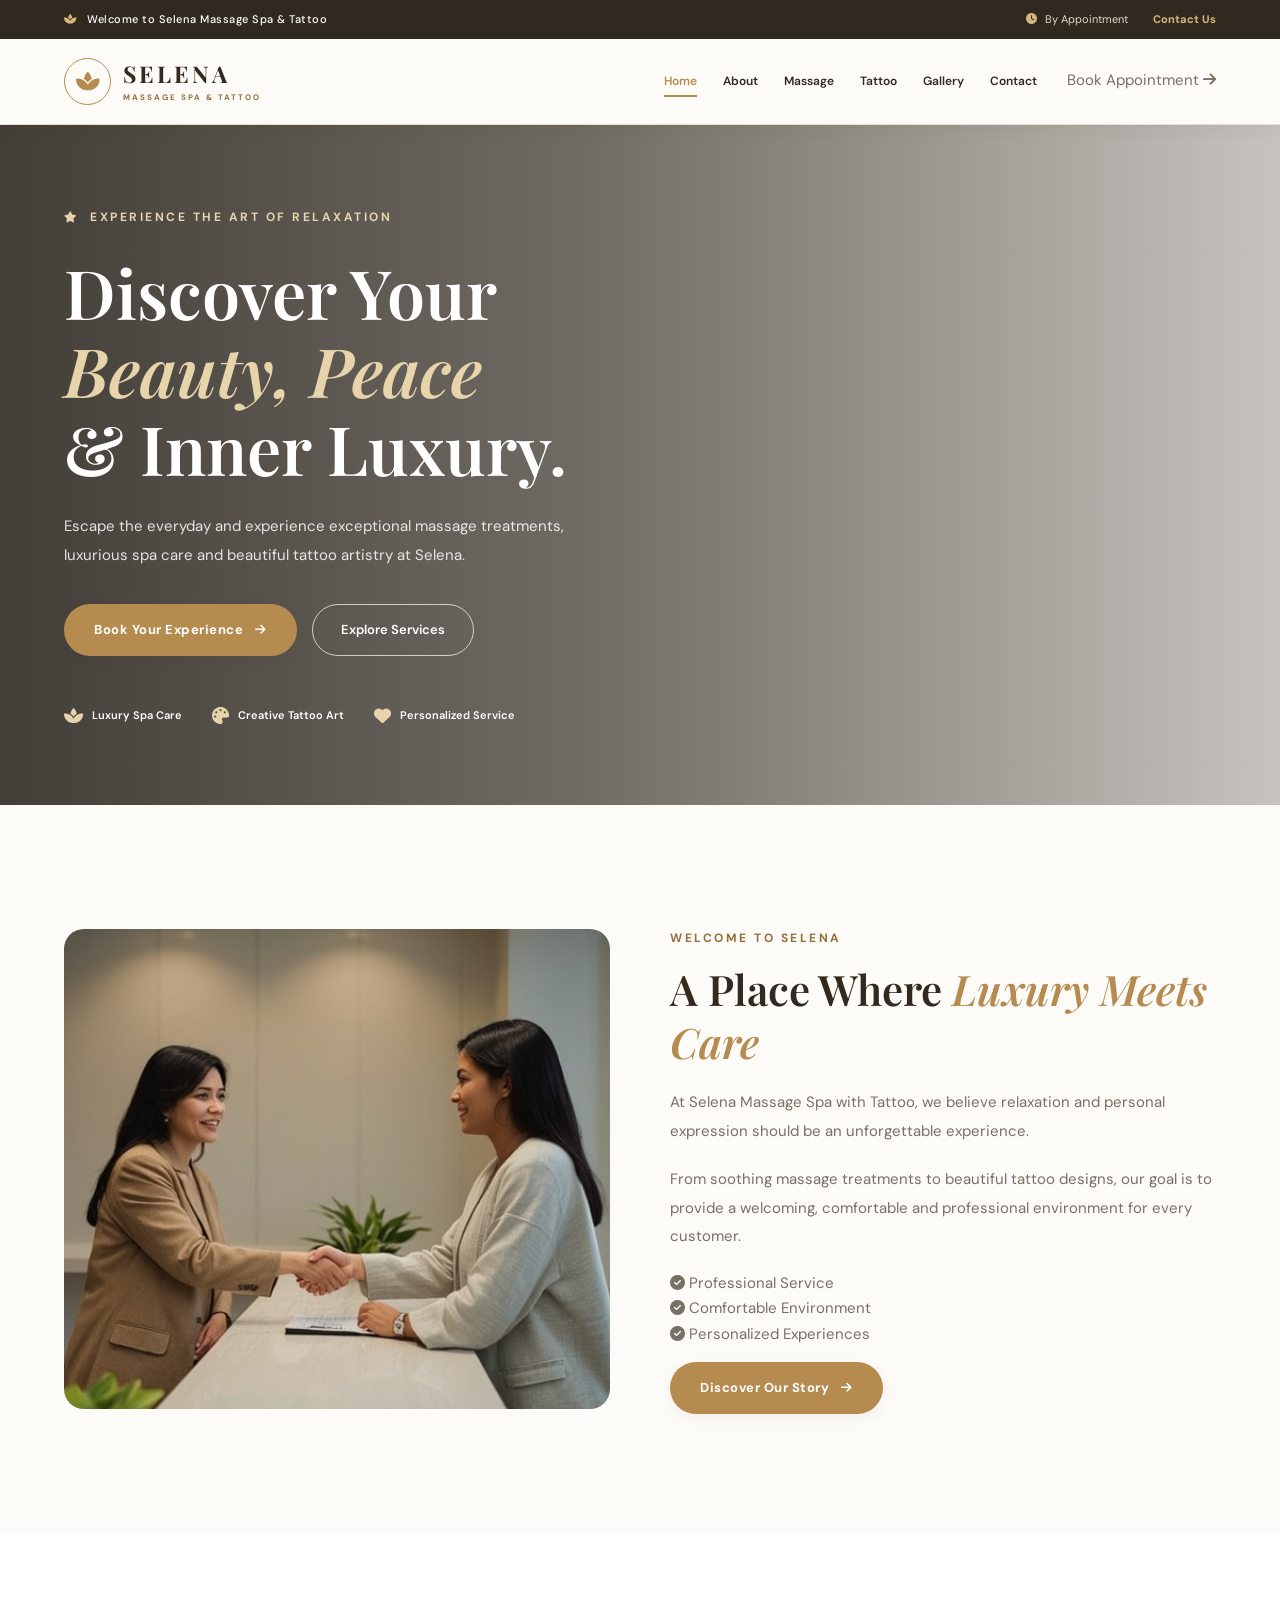
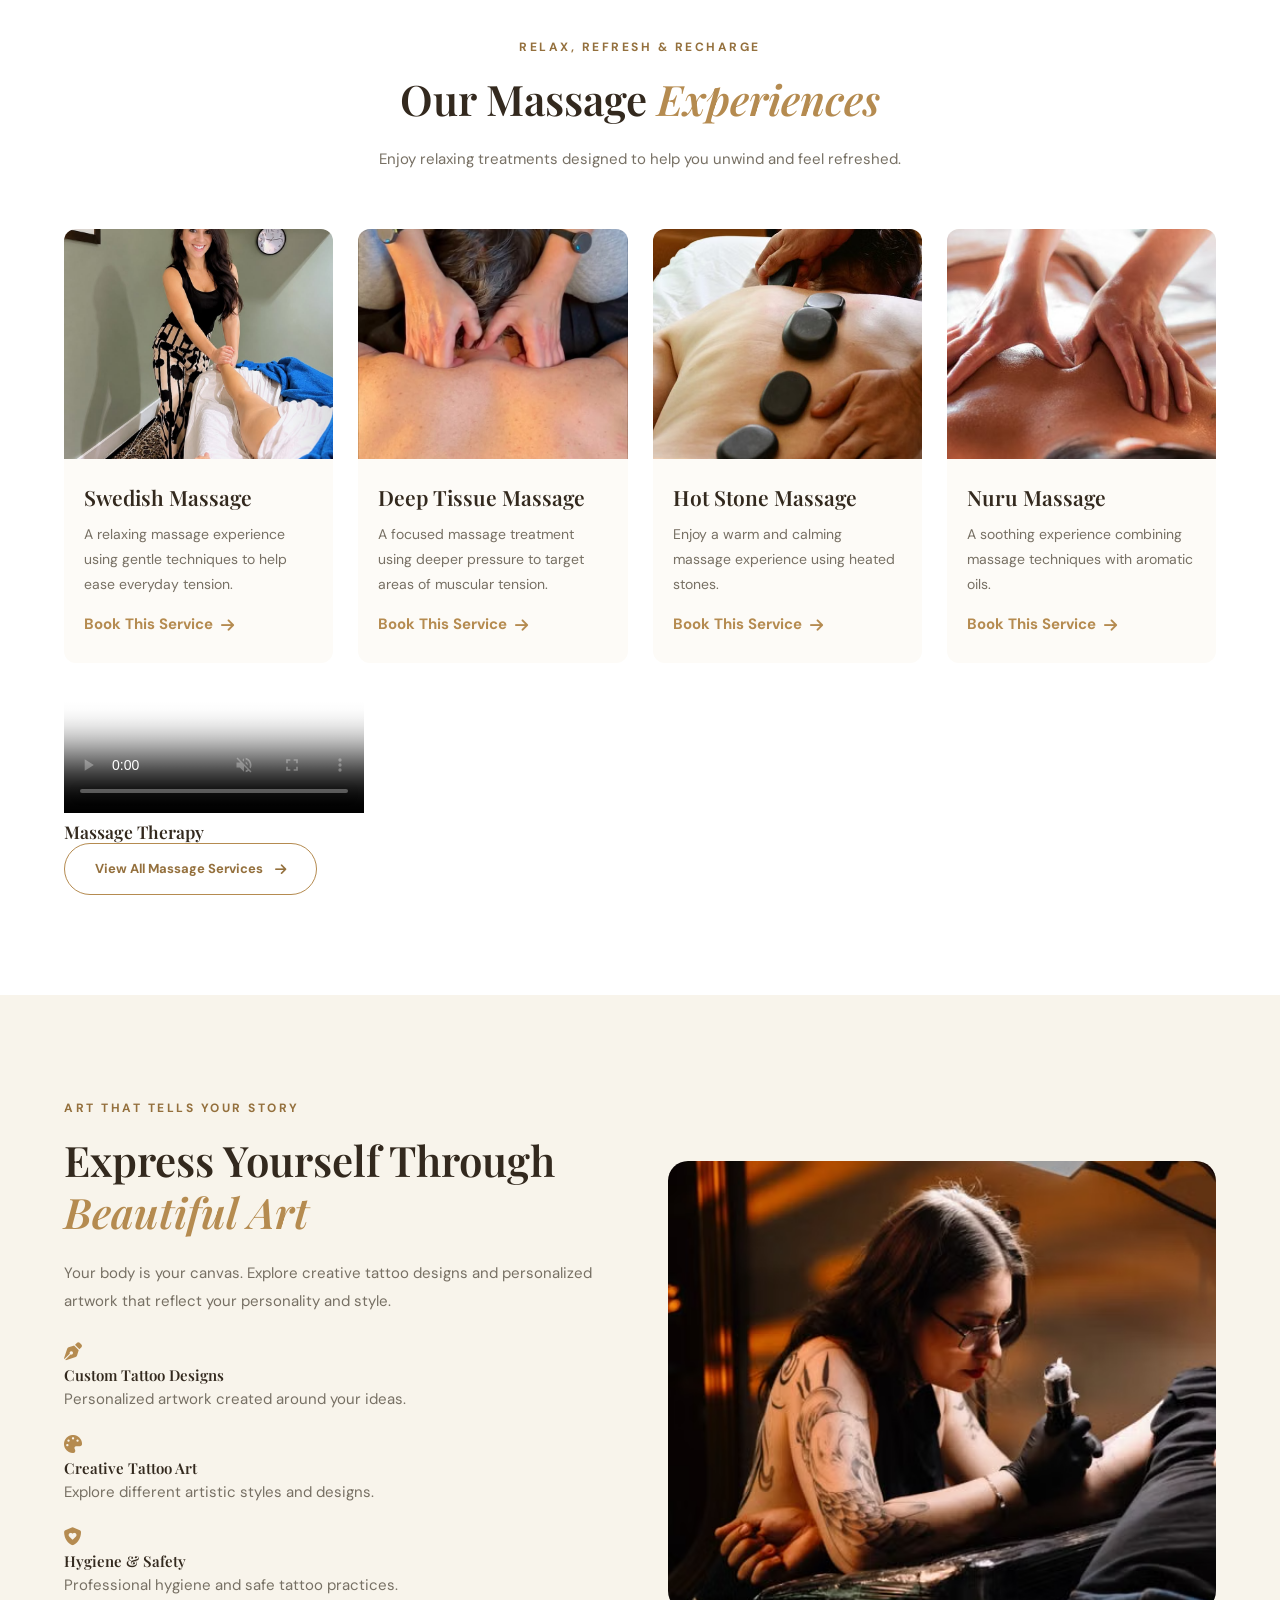
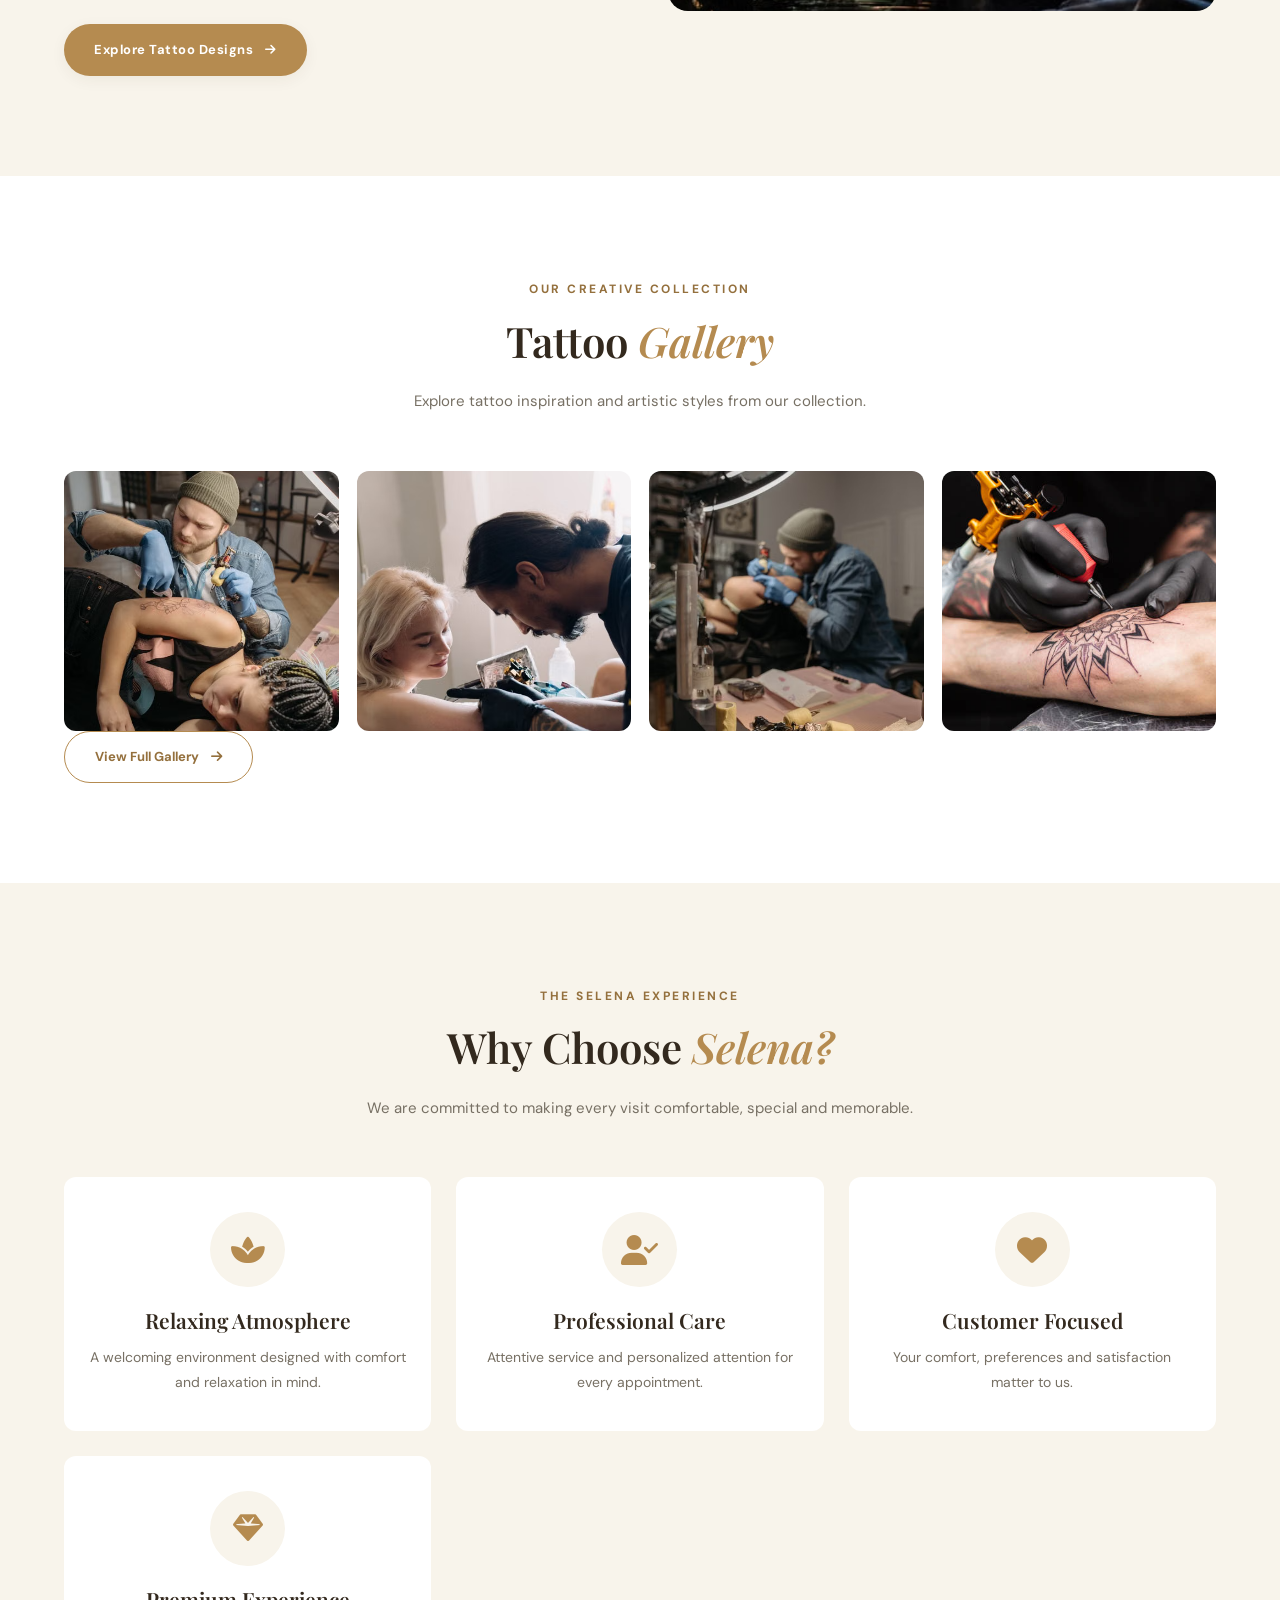
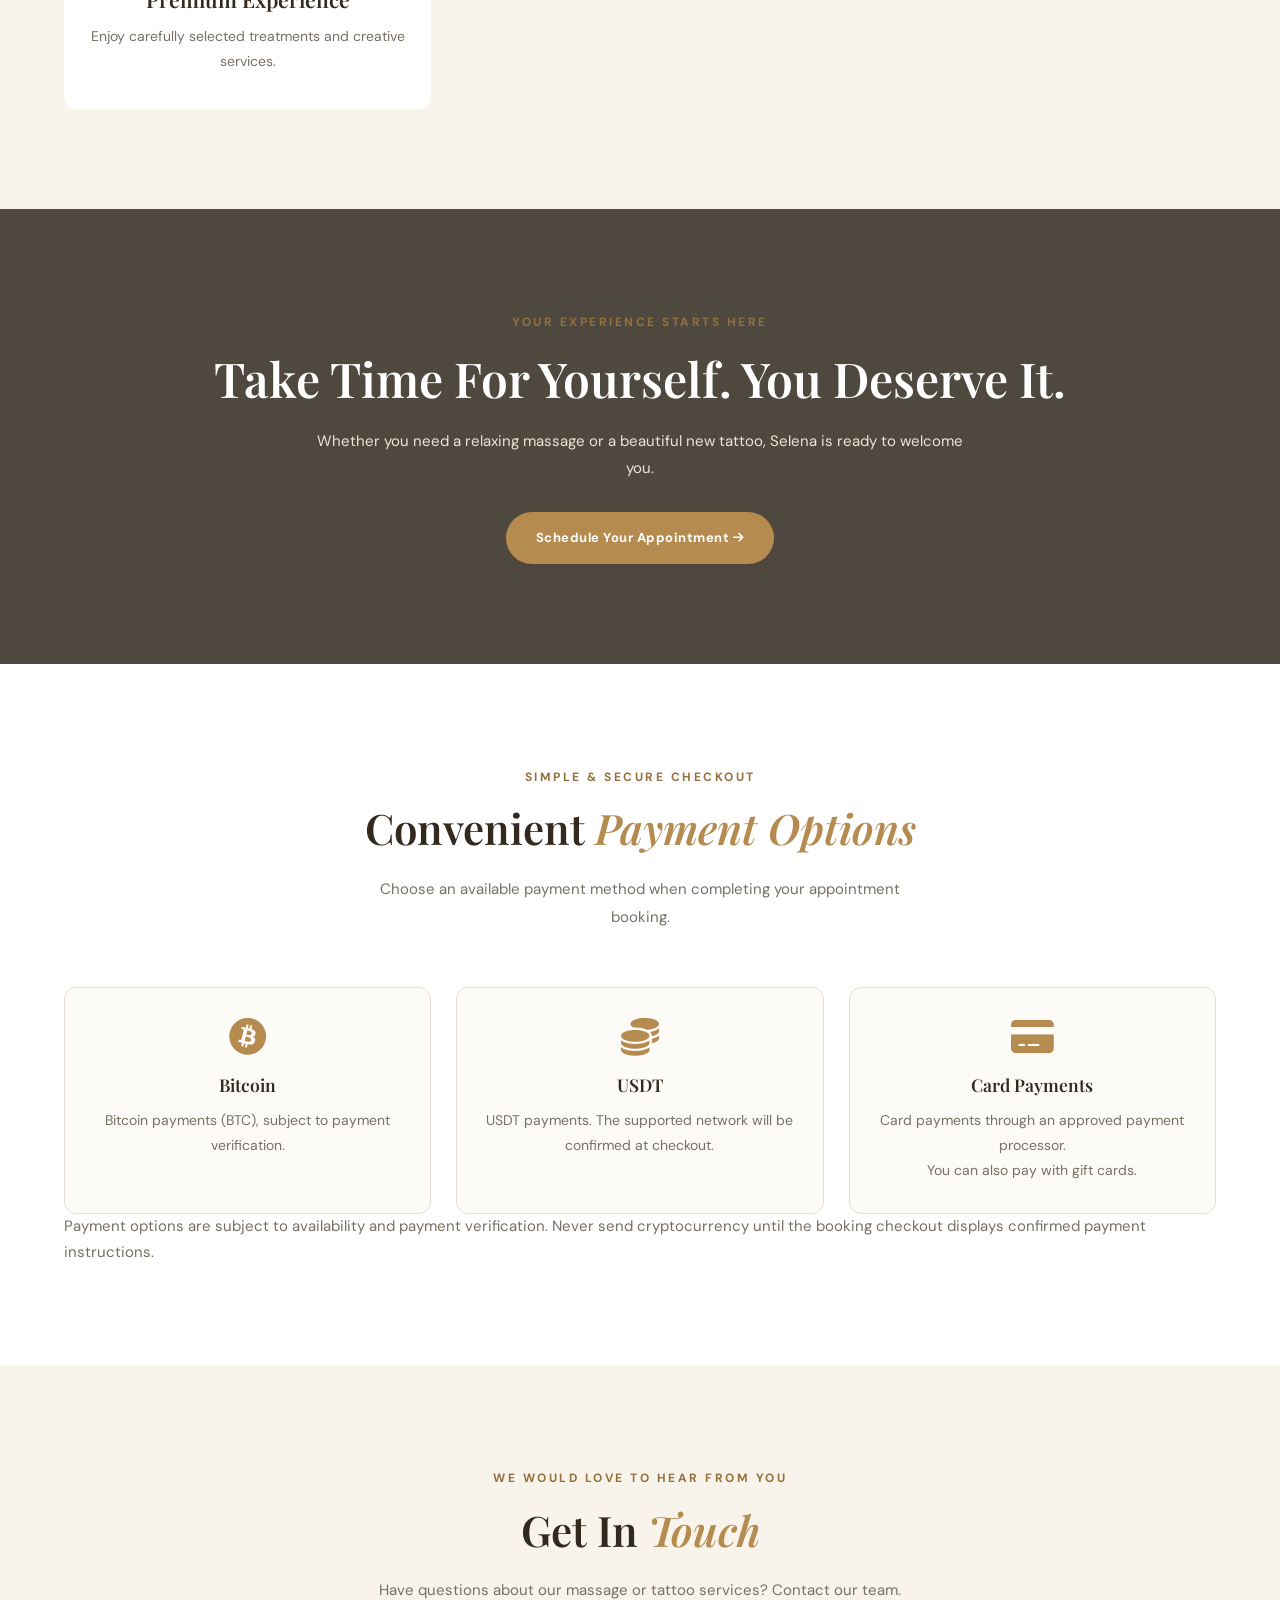
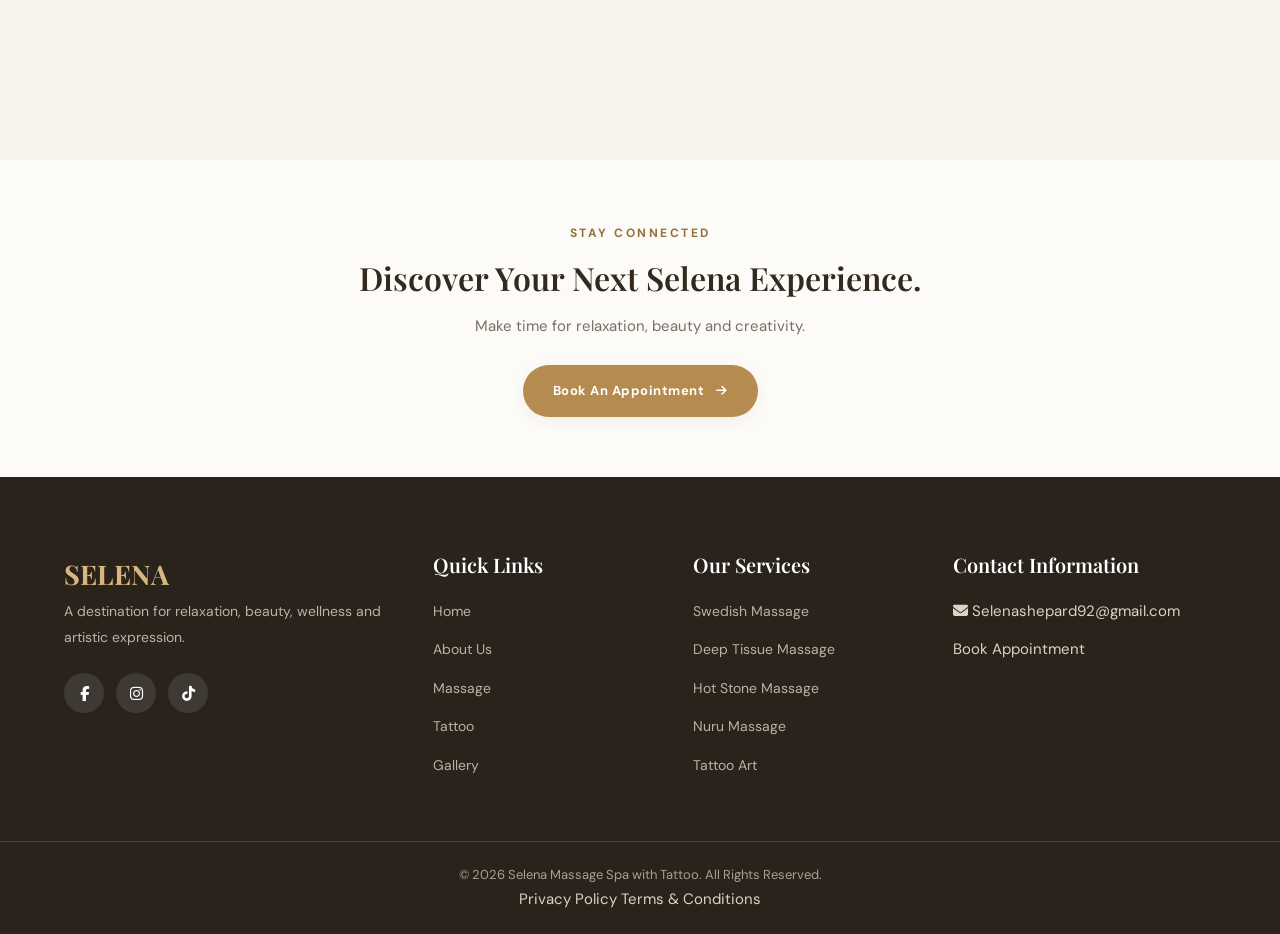
==== commit 5d984c6b: "Update index.html" ====
--- a/index.html
+++ b/index.html
@@ -389,6 +389,20 @@
 
             </div>
 
+            <div class="video-grid">
+
+           <div class="video-card">
+
+        <video autoplay muted loop controls poster="image/image1.jpg">
+
+        <source src="videos/massage.mp4" type="video/mp4">
+
+        </video>
+
+        <h3>Massage Therapy</h3>
+
+        </div>
+
             <div class="section-button">
                 <a href="massage.html" class="outline-btn">
                     View All Massage Services
@@ -677,6 +691,7 @@
                     <i class="fa-solid fa-credit-card"></i>
                     <h3>Card Payments</h3>
                     <p>Card payments through an approved payment processor.</p>
+                    <p>You can also pay with gift cards.</p>
                 </div>
 
             </div>
@@ -714,18 +729,18 @@
 
             </div>
 
-            <div class="contact-grid">
+            <!-- <div class="contact-grid">
 
                 <div class="contact-item">
                     <div class="contact-icon">
                         <i class="fa-solid fa-location-dot"></i>
-                    </div>
-                    <div>
+                    </div> -->
+                    <!-- <div>
                         <h3>Our Location</h3>
                         <p>Our business address will appear here.</p>
                     </div>
-                </div>
-
+                </div> -->
+<!-- 
                 <div class="contact-item">
                     <div class="contact-icon">
                         <i class="fa-solid fa-phone"></i>
@@ -734,13 +749,13 @@
                         <h3>Phone Number</h3>
                         <p>Contact number coming soon.</p>
                     </div>
-                </div>
-
+                </div> -->
+<!-- 
                 <div class="contact-item">
                     <div class="contact-icon">
                         <i class="fa-solid fa-envelope"></i>
-                    </div>
-                    <div>
+                    </div> -->
+                    <!-- <div>
                         <h3>Email Address</h3>
                         <p>
                             <a href="mailto:Selenashepard92@gmail.com">
@@ -750,8 +765,8 @@
                     </div>
                 </div>
 
-            </div>
-
+            </div> -->
+<!-- 
             <div class="section-button">
                 <a href="contact.html" class="primary-btn">
                     Contact Selena
@@ -759,7 +774,7 @@
                 </a>
             </div>
 
-        </div>
+        </div> -->
     </section>
 
 
@@ -867,13 +882,13 @@
 
                 <ul>
                     <li>
-                        <i class="fa-solid fa-location-dot"></i>
-                        Business address coming soon.
+                        <!-- <i class="fa-solid fa-location-dot"></i> -->
+                        <!-- Business address coming soon. -->
                     </li>
 
                     <li>
-                        <i class="fa-solid fa-phone"></i>
-                        Phone number coming soon.
+                        <!-- <i class="fa-solid fa-phone"></i> -->
+                        <!-- Phone number coming soon. -->
                     </li>
 
                     <li>
@@ -915,3 +930,4 @@
 
 </body>
 </html>
+
